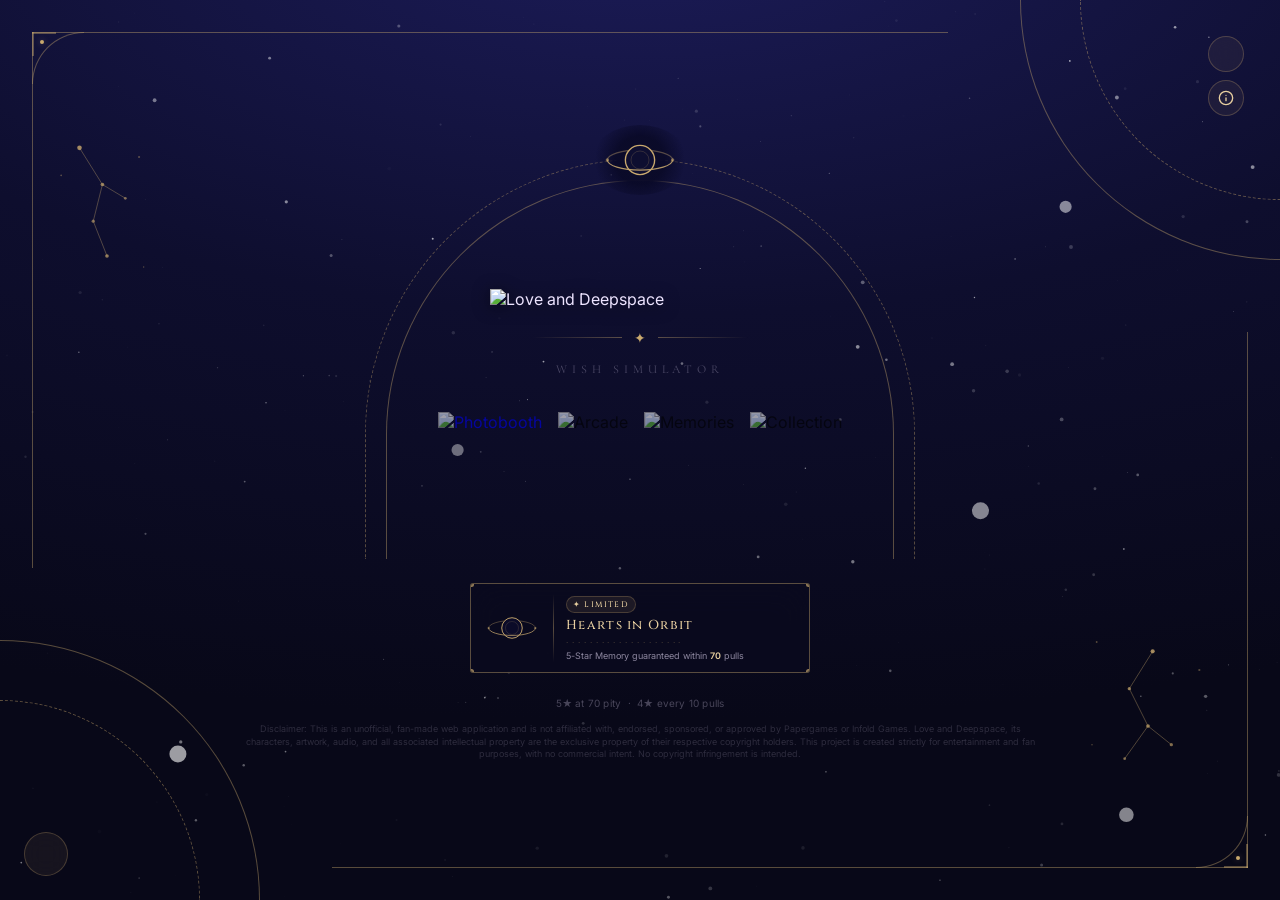
==== index.html @ 74500cc1 "base rate modified" ====
<!DOCTYPE html>
<html lang="en">
<head>
  <meta charset="UTF-8">
  <meta name="viewport" content="width=device-width, initial-scale=1.0, viewport-fit=cover">
  <title>Love and Deepspace — Wish Simulator</title>
  <link rel="icon" type="image/webp" href="assets/ui/favicon.webp">
  <meta name="description" content="A Love and Deepspace wish simulator. Pull for Xavier, Zayne, Rafayel, Sylus, Caleb, and Valko on Limited and Standard banners with full pity systems.">
  <link rel="preconnect" href="https://fonts.googleapis.com">
  <link rel="preconnect" href="https://fonts.gstatic.com" crossorigin>
  <link href="https://fonts.googleapis.com/css2?family=Cinzel:wght@400;500;600;700&family=Cormorant+Infant:ital,wght@0,300;0,400;0,600;1,400&family=Inter:wght@300;400;500;600&family=Rubik+Bubbles&display=swap" rel="stylesheet">
  <link rel="stylesheet" href="style.css?v=34">
  <script src="https://unpkg.com/lucide@latest"></script>
</head>
<body>
  <div id="app">
    <!-- Persistent starfield background -->
    <canvas id="starfield-canvas" aria-hidden="true"></canvas>

    <!-- ═══════════════════════════════════
         SCREEN 1 — BANNER SELECT
    ════════════════════════════════════ -->
    <div id="screen-select" class="screen active" role="main" aria-label="Banner Selection">

      <!-- ── Outer frame: broken border + arc corners ── -->
      <div class="sf-frame" aria-hidden="true">
        <div class="sf-seg sf-seg-top"></div>
        <div class="sf-seg sf-seg-right"></div>
        <div class="sf-seg sf-seg-bottom"></div>
        <div class="sf-seg sf-seg-left"></div>

        <!-- Top-left corner (Image 2 style) -->
        <div class="sf-corner-tl">
          <div class="sf-l-bracket"></div>
          <div class="sf-c-dot"></div>
          <div class="sf-c-arc"></div>
        </div>

        <!-- Bottom-right corner (Image 2 style) -->
        <div class="sf-corner-br">
          <div class="sf-l-bracket"></div>
          <div class="sf-c-dot"></div>
          <div class="sf-c-arc"></div>
        </div>

        <!-- Top-right corner: solid outer arc + dotted inner arc -->
        <div class="sf-arc-tr-s"></div>
        <div class="sf-arc-tr-d"></div>

        <!-- Bottom-left corner: solid outer arc + dotted inner arc -->
        <div class="sf-arc-bl-s"></div>
        <div class="sf-arc-bl-d"></div>

        <!-- Constellation — left side -->
        <svg class="sf-constellation sf-const-left" viewBox="0 0 120 200" aria-hidden="true">
          <g stroke="#c9a96e" stroke-width="0.8" fill="none" opacity="0.5">
            <line x1="30" y1="30"  x2="55" y2="70"/>
            <line x1="55" y1="70"  x2="45" y2="110"/>
            <line x1="55" y1="70"  x2="80" y2="85"/>
            <line x1="45" y1="110" x2="60" y2="148"/>
          </g>
          <g fill="#c9a96e">
            <circle cx="30"  cy="30"  r="2.5" opacity="0.8"/>
            <circle cx="55"  cy="70"  r="2"   opacity="0.7"/>
            <circle cx="45"  cy="110" r="1.8" opacity="0.6"/>
            <circle cx="80"  cy="85"  r="1.5" opacity="0.6"/>
            <circle cx="60"  cy="148" r="2"   opacity="0.7"/>
          </g>
          <g fill="#c9a96e" opacity="0.4">
            <circle cx="10" cy="60"  r="1"/>
            <circle cx="95" cy="40"  r="1.2"/>
            <circle cx="100" cy="160" r="0.8"/>
          </g>
        </svg>

        <!-- Constellation — right-bottom -->
        <svg class="sf-constellation sf-const-right" viewBox="0 0 150 180" aria-hidden="true">
          <g stroke="#c9a96e" stroke-width="0.8" fill="none" opacity="0.5">
            <line x1="80"  y1="40"  x2="55"  y2="80"/>
            <line x1="55"  y1="80"  x2="75"  y2="120"/>
            <line x1="75"  y1="120" x2="50"  y2="155"/>
            <line x1="75"  y1="120" x2="100" y2="140"/>
          </g>
          <g fill="#c9a96e">
            <circle cx="80"  cy="40"  r="2.2" opacity="0.8"/>
            <circle cx="55"  cy="80"  r="1.8" opacity="0.7"/>
            <circle cx="75"  cy="120" r="2"   opacity="0.7"/>
            <circle cx="50"  cy="155" r="1.5" opacity="0.6"/>
            <circle cx="100" cy="140" r="1.8" opacity="0.6"/>
          </g>
          <g fill="#c9a96e" opacity="0.4">
            <circle cx="20"  cy="30"  r="1"/>
            <circle cx="130" cy="60"  r="1.2"/>
            <circle cx="15"  cy="140" r="0.8"/>
          </g>
        </svg>

        <!-- Scattered stars in frame -->
        <svg class="sf-stars" viewBox="0 0 100 100" preserveAspectRatio="xMidYMid slice" aria-hidden="true">
          <g fill="white">
            <circle cx="20" cy="15" r="0.6" opacity="0.6"/>
            <circle cx="70" cy="8"  r="0.8" opacity="0.7"/>
            <circle cx="85" cy="30" r="0.5" opacity="0.5"/>
            <circle cx="12" cy="75" r="0.7" opacity="0.6"/>
            <circle cx="90" cy="80" r="0.6" opacity="0.5"/>
            <circle cx="55" cy="92" r="0.8" opacity="0.7"/>
            <circle cx="35" cy="50" r="0.5" opacity="0.4"/>
            <circle cx="78" cy="55" r="0.7" opacity="0.5"/>
          </g>
        </svg>
      </div>

      <!-- Notice button -->
      <button id="notice-btn" class="sf-reset-btn sf-notice-btn" aria-label="Notices" title="Updates & Mechanics">
        <svg viewBox="0 0 24 24" fill="none" stroke="currentColor" stroke-width="2" stroke-linecap="round" stroke-linejoin="round">
          <circle cx="12" cy="12" r="10"></circle>
          <line x1="12" y1="16" x2="12" y2="12"></line>
          <line x1="12" y1="8" x2="12.01" y2="8"></line>
        </svg>
      </button>

      <!-- Settings button injected by global-settings.js?v=12 -->

      <!-- ── Center content ── -->
      <div class="select-center">

        <!-- Arch panel — dotted outer arch + solid inner arch, no bottom -->
        <div class="arch-panel">
          <!-- Outer dotted arch with planet icon at center-top -->
          <div class="arch-outer">

            <!-- Planet/Saturn icon absolutely at the arch top center -->
            <div class="arch-planet-wrap-home" aria-hidden="true">
              <svg class="arch-planet-svg" viewBox="0 0 70 48" fill="none" xmlns="http://www.w3.org/2000/svg">
                <path d="M 6 24 A 29 9 0 0 1 64 24" stroke="#c9a96e" stroke-width="1" opacity="0.4" fill="none"/>
                <circle cx="35" cy="24" r="13" fill="#0e0e30" stroke="#c9a96e" stroke-width="1.2"/>
                <circle cx="35" cy="24" r="8"  fill="none" stroke="rgba(201,169,110,0.22)" stroke-width="0.8"/>
                <path d="M 6 24 A 29 9 0 0 0 64 24" stroke="#c9a96e" stroke-width="1" opacity="0.88" fill="none"/>
                <circle cx="6"  cy="24" r="1.5" fill="#c9a96e" opacity="0.6"/>
                <circle cx="64" cy="24" r="1.5" fill="#c9a96e" opacity="0.6"/>
              </svg>
            </div>

            <!-- Inner solid arch with all content -->
            <div class="arch-inner">
              <img id="arch-logo-img" src="assets/ui/love and deepspace.png" alt="Love and Deepspace" class="arch-logo">
              <div class="arch-divider" aria-hidden="true">
                <span class="arch-div-line"></span>
                <span class="arch-div-gem">✦</span>
                <span class="arch-div-line"></span>
              </div>
              <p class="arch-sub" data-i18n="app.title_simulator">Wish Simulator</p>
              <div class="home-buttons-row" style="display: flex; gap: 16px; justify-content: center; align-items: center;">
                <a href="photobooth/index.html" class="home-img-btn">
                  <img src="assets/ui/photobooth.webp" alt="Photobooth">
                </a>
                <button class="home-img-btn" id="arcade-open-btn">
                  <img src="assets/ui/arcade.webp" alt="Arcade">
                </button>
                <button id="collection-open-btn" class="home-img-btn">
                  <img src="assets/ui/memories.webp" alt="Memories">
                </button>
                <button id="real-collection-btn" class="home-img-btn">
                  <img src="assets/ui/collection.webp" alt="Collection">
                </button>
              </div>
            </div>

          </div><!-- /.arch-outer -->
        </div><!-- /.arch-panel -->

        <!-- Banner cards — Image 2 style -->
        <div class="banner-row">

          <!-- Limited Banner -->
          <article class="banner-card limited-card" id="banner-card-limited"
                   role="button" tabindex="0" aria-label="Enter Limited Banner">
            <!-- Corner dots -->
            <div class="bc-corner bc-tl" aria-hidden="true"></div>
            <div class="bc-corner bc-tr" aria-hidden="true"></div>
            <div class="bc-corner bc-bl" aria-hidden="true"></div>
            <div class="bc-corner bc-br" aria-hidden="true"></div>

            <!-- Planet icon -->
            <div class="bc-planet-area">
              <svg class="bc-planet-svg" viewBox="0 0 60 42" fill="none" xmlns="http://www.w3.org/2000/svg">
                <path d="M 5 21 A 25 8 0 0 1 55 21" stroke="#c9a96e" stroke-width="0.9" opacity="0.4" fill="none"/>
                <circle cx="30" cy="21" r="11" fill="#0b0b28" stroke="#c9a96e" stroke-width="1"/>
                <circle cx="30" cy="21" r="7"  fill="none" stroke="rgba(201,169,110,0.25)" stroke-width="0.7"/>
                <path d="M 5 21 A 25 8 0 0 0 55 21" stroke="#c9a96e" stroke-width="0.9" opacity="0.85" fill="none"/>
                <circle cx="5"  cy="21" r="1.2" fill="#c9a96e" opacity="0.6"/>
                <circle cx="55" cy="21" r="1.2" fill="#c9a96e" opacity="0.6"/>
              </svg>
            </div>

            <!-- Vertical divider -->
            <div class="bc-vdivider" aria-hidden="true"></div>

            <!-- Card content -->
            <div class="bc-content">
              <div class="bc-header-row">
                <span class="bc-badge bc-badge-gold" data-i18n="banner.limited_badge">✦ LIMITED</span>
              </div>
              <p class="bc-title" data-i18n="banner.hearts_in_orbit">Hearts in Orbit</p>
              <div class="bc-dotrow" aria-hidden="true">· · · · · · · · · · · · · · · · · · · ·</div>
              <div class="bc-footer-row">
                <span class="bc-featured"><span data-i18n="banner.guarantee_pre">5-Star Memory guaranteed within </span><span class="bc-pity gold-val" id="limited-pity-display">70</span><span data-i18n="banner.guarantee_post"> pulls</span></span>
              </div>
            </div>
          </article>

        </div><!-- /.banner-row -->



      </div><!-- /.select-center -->

      <!-- Footer -->
      <footer class="select-footer">
        <p class="footer-hint"><span data-i18n="home.footer_hint">5★ at 70 pity &nbsp;·&nbsp; 4★ every 10 pulls</span><span id="footer-rates-hint"></span></p>
        <p class="footer-disclaimer" data-i18n="home.footer_disclaimer">Disclaimer: This is an unofficial, fan-made web application and is not affiliated with, endorsed, sponsored, or approved by Papergames or Infold Games. Love and Deepspace, its characters, artwork, audio, and all associated intellectual property are the exclusive property of their respective copyright holders. This project is created strictly for entertainment and fan purposes, with no commercial intent. No copyright infringement is intended.</p>
      </footer>

    </div><!-- /screen-select -->


    <!-- ═══════════════════════════════════
         SCREEN 2 — PULL
    ════════════════════════════════════ -->
    <div id="screen-pull" class="screen" role="main" aria-label="Pull Screen">

      <div class="pull-bg" id="pull-bg" aria-hidden="true"></div>
      <div class="pull-vignette" aria-hidden="true"></div>

      <!-- Pull screen frame -->
      <div class="sf-frame" aria-hidden="true">
        <div class="sf-seg sf-seg-top"></div>
        <div class="sf-seg sf-seg-right"></div>
        <div class="sf-seg sf-seg-bottom"></div>
        <div class="sf-seg sf-seg-left"></div>

        <!-- Top-left corner (Image 2 style) -->
        <div class="sf-corner-tl">
          <div class="sf-l-bracket"></div>
          <div class="sf-c-dot"></div>
          <div class="sf-c-arc"></div>
        </div>

        <!-- Bottom-right corner (Image 2 style) -->
        <div class="sf-corner-br">
          <div class="sf-l-bracket"></div>
          <div class="sf-c-dot"></div>
          <div class="sf-c-arc"></div>
        </div>

        <!-- Top-right corner: solid outer arc + dotted inner arc -->
        <div class="sf-arc-tr-s"></div>
        <div class="sf-arc-tr-d"></div>

        <!-- Bottom-left corner: solid outer arc + dotted inner arc -->
        <div class="sf-arc-bl-s"></div>
        <div class="sf-arc-bl-d"></div>
      </div>



      <!-- Pull Modal Wrapper -->
      <div class="pull-modal-outer arch-outer">
        <!-- Planet/Saturn icon absolutely at the arch top center -->
        <div class="arch-planet-wrap" aria-hidden="true">
          <svg class="arch-planet-svg" viewBox="0 0 70 48" fill="none" xmlns="http://www.w3.org/2000/svg">
            <path d="M 6 24 A 29 9 0 0 1 64 24" stroke="#c9a96e" stroke-width="1" opacity="0.4" fill="none"/>
            <circle cx="35" cy="24" r="13" class="arch-planet-bg" stroke="#c9a96e" stroke-width="1.2"/>
            <circle cx="35" cy="24" r="8"  fill="none" stroke="rgba(201,169,110,0.22)" stroke-width="0.8"/>
            <path d="M 6 24 A 29 9 0 0 0 64 24" stroke="#c9a96e" stroke-width="1" opacity="0.88" fill="none"/>
            <circle cx="6"  cy="24" r="1.5" fill="#c9a96e" opacity="0.6"/>
            <circle cx="64" cy="24" r="1.5" fill="#c9a96e" opacity="0.6"/>
          </svg>
        </div>

        <div class="pull-modal-inner arch-inner">
          <!-- Character showcase -->
          <section class="pull-showcase" aria-hidden="true">
            <div class="showcase-ring showcase-ring-outer"></div>
            <div class="showcase-ring showcase-ring-inner"></div>
            <div class="showcase-content" id="showcase-content"></div>
          </section>

          <!-- Bottom panel -->
          <section class="pull-panel" aria-label="Pull controls">
            <div class="panel-top-row">
              <div>
                <h2 class="panel-banner-title" id="panel-banner-title">—</h2>
                <span class="panel-event-tag" id="panel-event-tag">—</span>
              </div>
            </div>

            <div class="wish-row">
              <div class="wish-icon-circle" id="wish-icon-circle" aria-hidden="true">✦</div>
              <div class="wish-text-group">
                <span class="wish-type-label" id="wish-type-label">Deepspace Wishes</span>
              </div>
            </div>

            <div class="pity-section">
              <div class="pity-header-row">
                <span class="pity-heading" data-i18n="pull.pity_title">5★ Pity</span>
                <span class="pity-counter" id="pity-counter">0 / 70</span>
              </div>
              <div class="pity-track" role="progressbar" aria-label="5 star pity progress" aria-valuemin="0" aria-valuemax="70" id="pity-track-el">
                <div class="pity-fill" id="pity-fill"></div>
                <div class="pity-soft-marker" title="Soft pity starts at pull 60"></div>
              </div>
              <span class="pity-soft-hint" data-i18n="pull.soft_pity_hint">↑ Soft pity at 60</span>
            </div>

            <div class="pull-btns-row">
              <button class="pull-action-btn" id="pull-1-btn" aria-label="Pull once">
                <div class="btn-shine" aria-hidden="true"></div>
                <span class="pull-btn-gem" aria-hidden="true">✦</span>
                <span class="pull-btn-text" data-i18n="pull.btn_pull_1">Wish ×1</span>
              </button>
              <button class="pull-action-btn pull-ten-btn" id="pull-10-btn" aria-label="Pull ten times">
                <div class="btn-shine" aria-hidden="true"></div>
                <span class="pull-btn-gem" aria-hidden="true">✦✦</span>
                <span class="pull-btn-text" data-i18n="pull.btn_pull_10">Wish ×10</span>
              </button>
            </div>

            <p class="rules-hint" data-i18n="pull.rules_hint">
              4★ guaranteed every 10 pulls · 5★ guaranteed at 70 pity
            </p>
          </section>
        </div>
      </div>

    </div><!-- /screen-pull -->


    <!-- ═══════════════════════════════════
         SCREEN 3 — REVEAL
    ════════════════════════════════════ -->
    <div id="screen-reveal" class="screen" role="main" aria-label="Card Reveal">

      <!-- Sci-Fi Decorative Frame -->
      <div class="sf-frame" aria-hidden="true">
        <div class="sf-seg sf-seg-top"></div>
        <div class="sf-seg sf-seg-right"></div>
        <div class="sf-seg sf-seg-bottom"></div>
        <div class="sf-seg sf-seg-left"></div>

        <!-- Top-left corner (L border) -->
        <div class="sf-corner-tl">
          <div class="sf-l-bracket"></div>
          <div class="sf-c-dot"></div>
          <div class="sf-c-arc"></div>
        </div>

        <!-- Bottom-right corner (L border) -->
        <div class="sf-corner-br">
          <div class="sf-l-bracket"></div>
          <div class="sf-c-dot"></div>
          <div class="sf-c-arc"></div>
        </div>

        <!-- Top-right corner: circular corner -->
        <div class="sf-arc-tr-s"></div>
        <div class="sf-arc-tr-d"></div>

        <!-- Bottom-left corner: circular corner -->
        <div class="sf-arc-bl-s"></div>
        <div class="sf-arc-bl-d"></div>

        <!-- Constellation — left side -->
        <svg class="sf-constellation sf-const-left" viewBox="0 0 120 200" aria-hidden="true">
          <g stroke="#c9a96e" stroke-width="0.8" fill="none" opacity="0.5">
            <line x1="30" y1="30"  x2="55" y2="70"/>
            <line x1="55" y1="70"  x2="45" y2="110"/>
            <line x1="55" y1="70"  x2="80" y2="85"/>
            <line x1="45" y1="110" x2="60" y2="148"/>
          </g>
          <g fill="#c9a96e">
            <circle cx="30"  cy="30"  r="2.5" opacity="0.8"/>
            <circle cx="55"  cy="70"  r="2"   opacity="0.7"/>
            <circle cx="45"  cy="110" r="1.8" opacity="0.6"/>
            <circle cx="80"  cy="85"  r="1.5" opacity="0.6"/>
            <circle cx="60"  cy="148" r="2"   opacity="0.7"/>
          </g>
          <g fill="#c9a96e" opacity="0.4">
            <circle cx="10" cy="60"  r="1"/>
            <circle cx="95" cy="40"  r="1.2"/>
            <circle cx="100" cy="160" r="0.8"/>
          </g>
        </svg>

        <!-- Constellation — right-bottom -->
        <svg class="sf-constellation sf-const-right" viewBox="0 0 150 180" aria-hidden="true">
          <g stroke="#c9a96e" stroke-width="0.8" fill="none" opacity="0.5">
            <line x1="80"  y1="40"  x2="55"  y2="80"/>
            <line x1="55"  y1="80"  x2="75"  y2="120"/>
            <line x1="75"  y1="120" x2="50"  y2="155"/>
            <line x1="75"  y1="120" x2="100" y2="140"/>
          </g>
          <g fill="#c9a96e">
            <circle cx="80"  cy="40"  r="2.2" opacity="0.8"/>
            <circle cx="55"  cy="80"  r="1.8" opacity="0.7"/>
            <circle cx="75"  cy="120" r="2"   opacity="0.7"/>
            <circle cx="50"  cy="155" r="1.5" opacity="0.6"/>
            <circle cx="100" cy="140" r="1.8" opacity="0.6"/>
          </g>
          <g fill="#c9a96e" opacity="0.4">
            <circle cx="20"  cy="30"  r="1"/>
            <circle cx="130" cy="60"  r="1.2"/>
            <circle cx="15"  cy="140" r="0.8"/>
          </g>
        </svg>

        <!-- Scattered stars in frame -->
        <svg class="sf-stars" viewBox="0 0 100 100" preserveAspectRatio="xMidYMid slice" aria-hidden="true">
          <g fill="white">
            <circle cx="20" cy="15" r="0.6" opacity="0.6"/>
            <circle cx="70" cy="8"  r="0.8" opacity="0.7"/>
            <circle cx="85" cy="30" r="0.5" opacity="0.5"/>
            <circle cx="12" cy="75" r="0.7" opacity="0.6"/>
            <circle cx="90" cy="80" r="0.6" opacity="0.5"/>
            <circle cx="55" cy="92" r="0.8" opacity="0.7"/>
            <circle cx="35" cy="50" r="0.5" opacity="0.4"/>
            <circle cx="78" cy="55" r="0.7" opacity="0.5"/>
          </g>
        </svg>
      </div>
      <canvas id="particles-canvas" aria-hidden="true"></canvas>
      <div class="reveal-flash" id="reveal-flash" aria-hidden="true"></div>

      <header class="reveal-header">
        <p class="reveal-title" id="reveal-title" data-i18n="pull.memory_obtained">Memory Obtained</p>
      </header>
      <button id="skip-reveal-btn" class="skip-btn" aria-label="Skip Animation" style="display:none;" data-i18n="pull.skip">Skip</button>

      <div class="cards-stage layout-1" id="single-card-stage" aria-live="polite"></div>
      <div class="cards-stage layout-10" id="summary-card-stage" aria-live="polite" style="display:none;"></div>

      <footer class="reveal-footer">
        <p class="result-summary" id="result-summary" aria-live="polite"></p>
        <button class="collect-btn" id="collect-btn" aria-label="Collect all memories">
          <svg viewBox="0 0 24 24" fill="currentColor" aria-hidden="true"><path d="M12 2l2.9 6.3 6.9 1-5 4.9 1.2 6.9-6.1-3.2-6.1 3.2 1.2-6.9-5-4.9 6.9-1z"/></svg>
          <span id="collect-btn-text" data-i18n="pull.collect_all">Collect All</span>
        </button>
      </footer>

      <div id="reveal-click-overlay" class="reveal-click-overlay" aria-hidden="true" style="display:none;"></div>

      <!-- Fullscreen Video Overlay for Pre-Reveal Animation -->
      <div id="pre-reveal-video-container" class="pre-reveal-video-container" aria-hidden="true" style="display:none;">
        <video id="pre-reveal-video" playsinline muted preload="auto"></video>
      </div>

    </div><!-- /screen-reveal -->

    <!-- Pull Start Universal Video -->
    <div id="pull-start-video-container" class="pull-start-video-container" aria-hidden="true" style="display:none;">
      <button id="skip-pull-start-btn" class="skip-btn" aria-label="Skip Animation" style="display:none; z-index: 999;" data-i18n="pull.skip">Skip</button>
      <video id="pull-start-video" playsinline muted preload="auto"></video>
    </div>

    <!-- Global Audio Player -->
    <audio id="bg-music" src="assets/ui/love-and-lightyear.mp3" loop autoplay></audio>
    <button id="music-toggle" class="music-toggle-btn" aria-label="Toggle background music">
      <i data-lucide="play" id="music-icon-play"></i>
      <i data-lucide="pause" id="music-icon-pause" style="display:none;"></i>
    </button>

  </div><!-- /app -->

  <!-- Settings modal injected by global-settings.js?v=12 -->

    <!-- Notice Modal -->
    <div id="notice-modal" class="settings-overlay" aria-modal="true" role="dialog" style="display: none;">
      <div class="settings-container">
        <div class="settings-header">
          <h2 data-i18n="notice.title">NOTICES</h2>
          <button id="notice-close-btn" class="settings-close" aria-label="Close Notices">
            <svg viewBox="0 0 24 24" fill="none" stroke="currentColor" stroke-width="2"><path d="M18 6 6 18M6 6l12 12"/></svg>
          </button>
        </div>
        <div class="settings-body notice-body">
          <div class="notice-section" style="margin-bottom: 24px;">
            <h3 style="color: var(--gold); margin-bottom: 12px; font-family: var(--font-d); font-size: 20px;" data-i18n="notice.patch_title">Patch Notes</h3>
            <p style="color: var(--txt-2); margin-bottom: 8px;" data-i18n="notice.patch_desc">Changes made since the last update:</p>
            <ul style="color: #ddd; padding-left: 20px; line-height: 1.6; font-size: 14px;">
              <li data-i18n="notice.p1"><strong>[NEW]</strong> Simplified Chinese Translations</li>
              <li data-i18n="notice.p2"><strong>[NEW]</strong> Rafayel Myth Memories</li>
              <li data-i18n="notice.p3"><strong>[NEW]</strong> Cosmo Photobooth</li>
              <li data-i18n="notice.p4"><strong>[NEW]</strong> Arcade Minigames</li>
              <ul style="color: #ddd; padding-left: 20px; line-height: 1.6; font-size: 14px;">
                <li data-i18n="notice.p_claw"><strong>[NEW]</strong> Claw Paradise</li>
                <li data-i18n="notice.p5"><strong>[NEW]</strong> Wishfall Frenzy</li>
                <li data-i18n="notice.p6"><strong>[NEW]</strong> FLAMES Ticket</li>
                <li data-i18n="notice.p7"><strong>[NEW]</strong> MASH Future</li>
              </ul>              
              <li data-i18n="notice.p8"><strong>[NEW]</strong> Valko Memories</li>
            </ul>
          </div>
          <div class="notice-section" style="margin-bottom: 24px;">
            <h3 style="color: var(--gold); margin-bottom: 12px; font-family: var(--font-d); font-size: 20px;" data-i18n="notice.dev_title">Developer's Notes</h3>
            <ul style="color: #ddd; padding-left: 20px; line-height: 1.6; font-size: 14px;">
              <li style="margin-bottom: 8px;" data-i18n="notice.dev1"><strong>For Bugs, Suggestions, and Partnerships: </strong> You may contact me via <a href="https://discordapp.com/users/914445892180906005"  target="_blank" style="color:inherit;">Discord</a>, <a href="https://github.com/haniluvr"  target="_blank" style="color:inherit;">Github</a>, <a href="https://www.instagram.com/hvniluvr"  target="_blank" style="color:inherit;">Instagram</a>, and <a href="https://x.com/hvnibun"  target="_blank" style="color:inherit;">X/Twitter</a>.</li>
              <li style="margin-bottom: 8px;" data-i18n="notice.dev2"><strong>For Valko Art Submissions:</strong> You can submit your art through this <a href="https://docs.google.com/forms/d/e/1FAIpQLScIjuCsRg_gmfTsiwVwbN-2_bRgaliG34vUs3N1IQGgD__9hg/viewform?usp=header"  target="_blank" style="color:inherit;">form</a>.</li>
              <li style="margin-bottom: 8px;" data-i18n="notice.dev3"><strong>For Pose Suggestions & Contributions for the Photobooth:</strong> Please contact me through the aforementioned socials.</li>
            </ul>
          </div>
          <div class="notice-section">
            <h3 style="color: var(--gold); margin-bottom: 12px; font-family: var(--font-d); font-size: 20px;" data-i18n="notice.future_title">Future Plans</h3>
            <ul style="color: #ddd; padding-left: 20px; line-height: 1.6; font-size: 14px;">
              <li style="margin-bottom: 8px;" data-i18n="notice.f1"><strong>Other Language Translations:</strong> Traditional Chinese, Japanese, and Korean.</li>
              <li style="margin-bottom: 8px;" data-i18n="notice.f3"><strong>Kitty Cards Minigame:</strong> Just like in-game, a card game where you play against the computer (companion) while still having the LI's personality and traits.</li>
              <li style="margin-bottom: 8px;" data-i18n="notice.f4"><strong>Kindled Memories:</strong> Connect kindles through memories (as if in-game). Still studying the architecture for the implementation.</li>
              <li style="margin-bottom: 8px;" data-i18n="notice.f5"><strong>Interactive Companion of the LI's:</strong> This won't be through AI. Just randomized messages whenever you tap on your companion, but with rules and logic for the responses.</li>
            </ul>
          </div>
        </div>
      </div>
    </div>





  <div class="toast" id="toast" role="alert" aria-live="assertive"></div>

  <script src="i18n.js?v=3"></script>
  <script src="cards.js?v=24"></script>
  <script src="memories.js?v=24"></script>
  <script src="collection.js?v=23"></script>
  <script src="audio-bridge.js?v=4"></script>
  <script src="app.js?v=36"></script>
  <script>
    window.PAGE_FAQ = {
      title: 'Gacha FAQ',
      items: [
        { q: 'How does the pity system work?', a: '5-stars are guaranteed within 70 pulls. 4-stars are guaranteed within 10 pulls. Your pity counter is shared across all pulls on the same banner.', i18n_q: 'faq.q1', i18n_a: 'faq.a1' },
        { q: 'What are Deepspace Wish and Empyrean Wish tickets?', a: 'These are two different currency types. Deepspace Wishes are used for standard and limited banners, while Empyrean Wishes are used for the exclusive Empyrean banner. You can earn them from the Wishfall Frenzy arcade game.', i18n_q: 'faq.q4', i18n_a: 'faq.a4' },
        { q: 'How do I rank up memories?', a: 'Pulling duplicate cards automatically increases the rank (stars) of the memory. Higher ranks unlock additional bonuses.', i18n_q: 'faq.q5', i18n_a: 'faq.a5' },
        { q: 'How do I reset my data?', a: 'Open Settings → Reset Data → Confirm. This permanently deletes all pulls, pity, wishes, and your collection.', i18n_q: 'faq.q6', i18n_a: 'faq.a6' },
        { q: 'Is this affiliated with Infold Games or Papergames?', a: 'No. This is a completely unofficial fan-made project for entertainment purposes only. No copyright infringement is intended.', i18n_q: 'faq.q7', i18n_a: 'faq.a7' }
      ]
    };
  </script>
  <script src="global-settings.js?v=12"></script>
  <script src="global-faq.js?v=3"></script>
  <script>
    lucide.createIcons();
  </script>

  <!-- Arcade Modal -->
  <div id="arcade-modal" class="settings-overlay" aria-modal="true" role="dialog" style="display:none;">
    <div class="arcade-modal-inner">
      <h2 class="arcade-modal-title" data-i18n="arcade.title">ARCADE</h2>
      <div class="arcade-modal-grid">

        <a href="arcade/wishfall-frenzy.html" class="arcade-game-card">
          <div class="arcade-game-img-wrap">
            <img src="assets/ui/wishfall-frenzy.webp" alt="Wishfall Frenzy" class="arcade-game-img floating">
          </div>
          <span class="arcade-game-name" data-i18n="arcade.wishfall">Wishfall Frenzy</span>
        </a>

        <a href="arcade/claw-machine.html" class="arcade-game-card">
          <div class="arcade-game-img-wrap">
            <img src="assets/ui/claw-machine.webp" alt="Claw Paradise" class="arcade-game-img floating" style="animation-delay: 0.8s;">
          </div>
          <span class="arcade-game-name" data-i18n="arcade.claw">Claw Paradise</span>
        </a>

        <div class="arcade-game-card arcade-game-soon">
          <div class="arcade-game-img-wrap">
            <img src="assets/ui/kitty-cards.webp" alt="Kitty Cards" class="arcade-game-img floating" style="animation-delay: 1.2s;">
          </div>
          <span class="arcade-game-name" data-i18n="arcade.kitty_cards">Kitty Cards</span>
        </div>

        <a href="arcade/flames-ticket.html" class="arcade-game-card">
          <div class="arcade-game-img-wrap">
            <img src="assets/ui/flames-ticket.webp" alt="FLAMES Calculator" class="arcade-game-img floating" style="animation-delay: 0.4s;">
          </div>
          <span class="arcade-game-name" data-i18n="arcade.flames">FLAMES Ticket</span>
        </a>

        <a href="arcade/mash-future.html" class="arcade-game-card">
          <div class="arcade-game-img-wrap">
            <img src="assets/ui/mash.webp" alt="MASH" class="arcade-game-img floating" style="animation-delay: 0.8s;">
          </div>
          <span class="arcade-game-name" data-i18n="arcade.mash">MASH Future</span>
        </a>

      </div>
    </div>
  </div>
</body>
</html>
---- style.css ----
/* ============================================================
   LOVE AND DEEPSPACE — Galaxy UI Theme
   ============================================================ */

/* ── DESIGN TOKENS ───────────────────────────────────────── */
:root {
  --bg: #0e0e2e;
  --bg-deep: #0a0a22;
  --bg-card: #10103a;

  --gold: #c9a96e;
  --gold-lt: #e8cfa0;
  --gold-dim: rgba(201, 169, 110, .10);
  --gold-glow: rgba(201, 169, 110, .38);
  --gold-border: rgba(201, 169, 110, .42);

  --blue: #7b8ef7;
  --blue-lt: #b0bcff;
  --blue-dim: rgba(123, 142, 247, .10);
  --blue-glow: rgba(123, 142, 247, .38);
  --blue-border: rgba(123, 142, 247, .35);

  --r5-color: #c9a96e;
  --r5-glow: rgba(201, 169, 110, .60);
  --r4-color: #a78bfa;
  --r4-glow: rgba(167, 139, 250, .55);
  --r3-color: #60a5fa;
  --r3-glow: rgba(96, 165, 250, .40);

  --txt: #ede4ff;
  --txt-2: rgba(237, 228, 255, .58);
  --txt-3: rgba(237, 228, 255, .28);

  --glass: rgba(255, 255, 255, .03);
  --glass-b: rgba(201, 169, 110, .15);

  --font-d: 'Cinzel', serif;
  --font-c: 'Cormorant Infant', serif;
  --font-u: 'Inter', sans-serif;

  --sp1: 4px;
  --sp2: 8px;
  --sp3: 12px;
  --sp4: 16px;
  --sp5: 24px;
  --sp6: 32px;
  --sp7: 48px;
  --sp8: 64px;

  --r-sm: 6px;
  --r-md: 10px;
  --r-lg: 16px;
  --r-full: 9999px;

  --t-fast: 150ms ease;
  --t-std: 250ms cubic-bezier(.4, 0, .2, 1);
  --t-slow: 400ms cubic-bezier(.4, 0, .2, 1);
  --ease-expo: cubic-bezier(.16, 1, .3, 1);
}

/* ── RESET ───────────────────────────────────────────────── */
*,
*::before,
*::after {
  box-sizing: border-box;
  margin: 0;
  padding: 0;
}

html,
body {
  height: 100%;
}

body {
  font-family: var(--font-u);
  font-size: 16px;
  background: var(--bg);
  color: var(--txt);
  overflow: hidden;
  -webkit-font-smoothing: antialiased;
}

button {
  border: none;
  background: none;
  font: inherit;
}

button:focus-visible {
  outline: 2px solid var(--gold);
  outline-offset: 3px;
}

svg {
  display: block;
}

/* ── APP SHELL ───────────────────────────────────────────── */
#app {
  position: relative;
  width: 100vw;
  height: 100vh;
  height: 100dvh;
  overflow: hidden;
  background: radial-gradient(ellipse 140% 90% at 50% -10%, #1c1c5a 0%, #0e0e2e 50%, #080818 100%);
}

/* ── STARFIELD CANVAS ────────────────────────────────────── */
#starfield-canvas {
  position: fixed;
  inset: 0;
  z-index: 0;
  pointer-events: none;
}

/* ── SCREEN SYSTEM ───────────────────────────────────────── */
.screen {
  position: absolute;
  inset: 0;
  z-index: 1;
  display: flex;
  flex-direction: column;
  opacity: 0;
  pointer-events: none;
  transition: opacity var(--t-slow);
  overflow: hidden;
}

.screen.active {
  opacity: 1;
  pointer-events: all;
}


/* ════════════════════════════════════════════════════════════
   GALAXY FRAME — broken border with arc corners
   Top-right & bottom-left have large concentric arc corners.
   Top-left & bottom-right have brackets and dots (Image 2 style).
════════════════════════════════════════════════════════════ */

.sf-frame {
  position: absolute;
  inset: 32px;
  pointer-events: none;
  z-index: 2;
}

/* Four border SEGMENTS (not a full rectangle) */
.sf-seg {
  position: absolute;
  background: var(--gold-border);
  pointer-events: none;
}

/* Top: Intersects TL corner, 220px from right (TR gap) */
.sf-seg-top {
  top: 0;
  left: 0;
  right: 300px;
  height: 1px;
}

/* Right: 220px from top (TR gap), intersects BR corner */
.sf-seg-right {
  top: 300px;
  right: 0;
  bottom: 0;
  width: 1px;
}

/* Bottom: 220px from left (BL gap), intersects BR corner */
.sf-seg-bottom {
  bottom: 0;
  left: 300px;
  right: 0;
  height: 1px;
}

/* Left: Intersects TL corner, 220px from bottom (BL gap) */
.sf-seg-left {
  top: 0;
  left: 0;
  bottom: 300px;
  width: 1px;
}

/* Top-Left & Bottom-Right Corners (Image 2 style) */
.sf-corner-tl,
.sf-corner-br {
  position: absolute;
  pointer-events: none;
  width: 80px;
  height: 80px;
}

.sf-corner-tl {
  top: 0;
  left: 0;
}

.sf-corner-br {
  bottom: 0;
  right: 0;
  transform: scale(-1);
}

.sf-l-bracket {
  position: absolute;
  top: 0;
  left: 0;
  width: 24px;
  height: 24px;
}

.sf-l-bracket::before {
  content: '';
  position: absolute;
  top: 0;
  left: 0;
  width: 100%;
  height: 1.5px;
  background: var(--gold-border);
}

.sf-l-bracket::after {
  content: '';
  position: absolute;
  top: 0;
  left: 0;
  width: 1.5px;
  height: 100%;
  background: var(--gold-border);
}

.sf-c-dot {
  position: absolute;
  top: 8px;
  left: 8px;
  width: 4px;
  height: 4px;
  background: var(--gold);
  border-radius: 50%;
  box-shadow: 0 0 6px var(--gold-glow);
}

.sf-c-arc {
  position: absolute;
  top: 0px;
  left: 0px;
  width: 52px;
  height: 52px;
  border-top: 1px solid var(--gold-border);
  border-left: 1px solid var(--gold-border);
  border-radius: 100% 0 0 0;
}

/* Quarter-circle arcs at TOP-RIGHT corner (bulging INWARD, extending to window edge) */
.sf-arc-tr-s {
  position: absolute;
  top: -32px;
  right: -32px;
  width: 260px;
  height: 260px;
  border-bottom: 1.5px solid var(--gold-border);
  border-left: 1.5px solid var(--gold-border);
  border-radius: 0 0 0 100%;
}

.sf-arc-tr-d {
  position: absolute;
  top: -32px;
  right: -32px;
  width: 200px;
  height: 200px;
  border-bottom: 1.5px dashed rgba(201, 169, 110, 0.45);
  border-left: 1.5px dashed rgba(201, 169, 110, 0.45);
  border-radius: 0 0 0 100%;
}

/* Quarter-circle arcs at BOTTOM-LEFT corner (bulging INWARD, extending to window edge) */
.sf-arc-bl-s {
  position: absolute;
  bottom: -32px;
  left: -32px;
  width: 260px;
  height: 260px;
  border-top: 1.5px solid var(--gold-border);
  border-right: 1.5px solid var(--gold-border);
  border-radius: 0 100% 0 0;
}

.sf-arc-bl-d {
  position: absolute;
  bottom: -32px;
  left: -32px;
  width: 200px;
  height: 200px;
  border-top: 1.5px dashed rgba(201, 169, 110, 0.45);
  border-right: 1.5px dashed rgba(201, 169, 110, 0.45);
  border-radius: 0 100% 0 0;
}

/* Constellation SVGs */
.sf-constellation {
  position: absolute;
  pointer-events: none;
  animation: const-twinkle 4s ease-in-out infinite alternate;
}

.sf-const-left {
  left: 20px;
  top: 80px;
  width: 110px;
  height: 200px;
}

.sf-const-right {
  right: 30px;
  bottom: 80px;
  width: 140px;
  height: 180px;
}

/* Scattered stars */
.sf-stars {
  position: absolute;
  inset: 0;
  width: 100%;
  height: 100%;
  pointer-events: none;
  animation: const-twinkle 3s ease-in-out infinite alternate-reverse;
}

/* Reset button */
.sf-reset-btn {
  position: absolute;
  top: 22px;
  right: 22px;
  z-index: 10;
  width: 36px;
  height: 36px;
  border-radius: 50%;
  display: flex;
  align-items: center;
  justify-content: center;
  background: rgba(201, 169, 110, .08);
  border: 1px solid rgba(201, 169, 110, .28);
  color: var(--gold-lt);
  transition: background var(--t-fast), box-shadow var(--t-fast);
}

.sf-reset-btn svg {
  width: 16px;
  height: 16px;
}

.sf-reset-btn:hover {
  background: rgba(201, 169, 110, .16);
  box-shadow: 0 0 12px var(--gold-glow);
}

.sf-notice-btn {
  position: fixed;
  top: 80px;
  right: 36px;
  z-index: 10001;
}


/* ════════════════════════════════════════════════════════════
   SCREEN 1 — BANNER SELECT
════════════════════════════════════════════════════════════ */
#screen-select {
  justify-content: center;
  align-items: center;
  gap: var(--sp5);
}

/* Center layout */
.select-center {
  display: flex;
  flex-direction: column;
  align-items: center;
  gap: var(--sp5);
  position: relative;
  z-index: 3;
}

/* ── ARCH PANEL ───────────────────────── */
.arch-panel {
  display: flex;
  flex-direction: column;
  align-items: center;
  position: relative;
  margin-top: 20px;
}

/* OUTER arch — dashed border, no bottom */
.arch-outer {
  position: relative;
  width: 550px;
  height: 400px;
  border: 1.5px dashed rgba(201, 169, 110, .4);
  border-bottom: none;
  border-radius: 300px 300px 0 0;
  padding: 20px 20px 0;
  background: transparent;
  display: flex;
  justify-content: center;
  align-items: flex-end;
}

/* INNER arch — solid border, no bottom */
.arch-inner {
  width: 100%;
  height: 100%;
  border: 1px solid var(--gold-border);
  border-bottom: none;
  border-radius: 280px 280px 0 0;
  display: flex;
  flex-direction: column;
  align-items: center;
  justify-content: center;
  gap: 16px;
  background: transparent;
}

/* Planet icon — absolutely positioned at center-top of outer arch */
.arch-planet-wrap-home {
  position: absolute;
  top: 0;
  left: 50%;
  transform: translate(-50%, -50%);
  z-index: 5;
  background: radial-gradient(circle at center, rgba(10, 10, 40, .95) 40%, transparent 75%);
  padding: 8px;
  border-radius: 50%;
}

.arch-planet-wrap {
  position: absolute;
  top: 0;
  left: 50%;
  transform: translate(-50%, -50%);
  z-index: 5;
  background: radial-gradient(circle at center, rgba(40, 30, 10, .95) 40%, transparent 75%);
  padding: 8px;
  border-radius: 50%;
}

.arch-planet-bg {
  fill: #1a1308;
  transition: fill var(--t-slow);
}

.arch-planet-svg {
  width: 80px;
  height: 54px;
  display: block;
}

.arch-logo {
  max-width: 300px;
  width: 100%;
  margin-top: 20px;
  filter: drop-shadow(0 2px 8px rgba(0, 0, 0, 0.5));
}

.arch-divider {
  display: flex;
  align-items: center;
  gap: 12px;
  width: 100%;
  justify-content: center;
  margin-top: 4px;
}

.arch-div-line {
  flex: 1;
  height: 1px;
  max-width: 90px;
  background: linear-gradient(90deg, transparent, var(--gold-border));
}

.arch-div-line:last-child {
  background: linear-gradient(90deg, var(--gold-border), transparent);
}

.arch-div-gem {
  color: var(--gold);
  font-size: 14px;
}

.arch-sub {
  font-family: var(--font-c);
  font-size: 12px;
  letter-spacing: .4em;
  color: var(--txt-3);
  text-transform: uppercase;
  margin-bottom: 20px;
}

/* ── BANNER CARDS ROW ─────────────────── */
.banner-row {
  display: flex;
  gap: var(--sp4);
  align-items: stretch;
}

/* Banner card — Image 2 style: wide horizontal rectangle */
.banner-card {
  position: relative;
  width: 340px;
  height: 90px;
  display: flex;
  align-items: center;
  border: 1px solid var(--gold-border);
  border-radius: 3px;
  background: rgba(10, 10, 30, .80);
  backdrop-filter: blur(16px);
  overflow: hidden;
  transition: transform var(--t-std), box-shadow var(--t-std), border-color var(--t-std);
}

.banner-card:hover {
  transform: translateY(-3px);
}

.limited-card:hover {
  box-shadow: 0 12px 36px rgba(201, 169, 110, .22);
  border-color: var(--gold-lt);
}

.standard-card:hover {
  box-shadow: 0 12px 36px rgba(123, 142, 247, .22);
  border-color: var(--blue-lt);
}

/* Corner dots on banner card */
.bc-corner {
  position: absolute;
  width: 5px;
  height: 5px;
  border-radius: 50%;
  background: var(--gold);
  opacity: .7;
  z-index: 5;
}

.bc-tl {
  top: -2px;
  left: -2px;
}

.bc-tr {
  top: -2px;
  right: -2px;
}

.bc-bl {
  bottom: -2px;
  left: -2px;
}

.bc-br {
  bottom: -2px;
  right: -2px;
}

.standard-card .bc-corner {
  background: var(--blue);
}

/* Planet area on left */
.bc-planet-area {
  flex-shrink: 0;
  width: 82px;
  height: 100%;
  display: flex;
  align-items: center;
  justify-content: center;
  position: relative;
  z-index: 2;
}

.bc-planet-svg {
  width: 56px;
  height: 40px;
}

/* Vertical divider */
.bc-vdivider {
  width: 1px;
  align-self: stretch;
  margin: 10px 0;
  background: linear-gradient(to bottom, transparent, var(--gold-border), transparent);
  flex-shrink: 0;
}

.bc-vdivider-blue {
  background: linear-gradient(to bottom, transparent, var(--blue-border), transparent);
}

/* Card text content */
.bc-content {
  flex: 1;
  padding: 10px var(--sp3);
  display: flex;
  flex-direction: column;
  gap: 3px;
  position: relative;
  z-index: 2;
  min-width: 0;
}

.bc-header-row {
  display: flex;
  align-items: center;
  justify-content: space-between;
  gap: 4px;
}

.bc-badge {
  font-family: var(--font-d);
  font-size: 8px;
  font-weight: 500;
  letter-spacing: .15em;
  padding: 2px 6px;
  border-radius: var(--r-full);
}

.bc-badge-gold {
  color: var(--gold-lt);
  background: var(--gold-dim);
  border: 1px solid rgba(201, 169, 110, .25);
}

.bc-badge-blue {
  color: var(--blue-lt);
  background: var(--blue-dim);
  border: 1px solid rgba(123, 142, 247, .25);
}

.bc-title {
  font-family: var(--font-d);
  font-size: 13px;
  font-weight: 500;
  letter-spacing: .1em;
  color: var(--gold-lt);
  white-space: nowrap;
  overflow: hidden;
  text-overflow: ellipsis;
}

.standard-card .bc-title {
  color: var(--blue-lt);
}

.bc-dotrow {
  font-size: 8px;
  letter-spacing: .12em;
  color: rgba(201, 169, 110, .35);
  white-space: nowrap;
  overflow: hidden;
}

.standard-card .bc-dotrow {
  color: rgba(123, 142, 247, .35);
}

.bc-footer-row {
  display: flex;
  align-items: center;
  justify-content: space-between;
}

.bc-featured {
  font-size: 9px;
  color: var(--txt-2);
}

.bc-featured strong {
  color: var(--txt);
}

.bc-pity {
  font-size: 9px;
  font-weight: 600;
}

/* Scattered stars inside card */
.bc-stars {
  position: absolute;
  inset: 0;
  width: 100%;
  height: 100%;
  pointer-events: none;
  z-index: 1;
}

/* Enter button (hidden visually but still functional) */
.bc-enter-btn {
  position: absolute;
  right: var(--sp3);
  bottom: var(--sp2);
  font-family: var(--font-d);
  font-size: 9px;
  font-weight: 500;
  letter-spacing: .12em;
  color: var(--gold);
  padding: 2px 0;
  z-index: 6;
  opacity: .6;
  transition: opacity var(--t-fast), color var(--t-fast);
}

.bc-enter-btn-blue {
  color: var(--blue);
}

.banner-card:hover .bc-enter-btn {
  opacity: 1;
}

/* Select footer */
.select-footer {
  display: flex;
  flex-direction: column;
  align-items: center;
  gap: 6px;
  position: relative;
  z-index: 3;
}

.footer-hint {
  font-size: 10px;
  color: var(--txt-3);
  letter-spacing: .02em;
}

.footer-disclaimer {
  font-size: 9px;
  color: var(--txt-3);
  opacity: 0.6;
  max-width: 800px;
  text-align: center;
  line-height: 1.4;
  margin-top: 8px;
}

@media (max-width: 800px) {
  .footer-disclaimer {
    display: none;
  }
}

.gold-val {
  color: var(--gold-lt);
}

.blue-val {
  color: var(--blue-lt);
}


/* ════════════════════════════════════════════════════════════
   SCREEN 2 — PULL
════════════════════════════════════════════════════════════ */
#screen-pull {
  justify-content: center;
  align-items: center;
}

.pull-modal-outer.arch-outer {
  height: auto;
  min-height: 620px;
  width: 460px;
  border-radius: 230px 230px 0 0;
  background: rgba(7, 7, 28, .8);
  backdrop-filter: blur(12px);
  border-bottom-style: dashed;
  border-bottom-width: 1.5px;
  border-bottom-color: rgba(201, 169, 110, .4);
  padding-bottom: 20px;
}

.pull-modal-outer .arch-inner {
  border-radius: 210px 210px 0 0;
  justify-content: flex-start;
  padding: 40px 20px 20px;
  gap: 0;
  border-bottom-style: solid;
  border-bottom-width: 1px;
  border-bottom-color: var(--gold-border);
}

.pull-bg {
  position: absolute;
  inset: 0;
  background-size: cover;
  background-position: center;
  transition: background var(--t-slow);
}

.pull-vignette {
  position: absolute;
  inset: 0;
  background: linear-gradient(to top, rgba(7, 7, 28, 1) 0%, rgba(7, 7, 28, .55) 45%, rgba(7, 7, 28, .18) 100%);
}

/* Back button */
.back-btn {
  position: absolute;
  top: var(--sp5);
  left: var(--sp5);
  z-index: 10;
  display: flex;
  align-items: center;
  gap: var(--sp2);
  font-size: 12px;
  font-weight: 500;
  color: var(--txt-2);
  padding: var(--sp2) var(--sp3);
  border-radius: var(--r-full);
  border: 1px solid var(--glass-b);
  background: rgba(7, 7, 28, .6);
  backdrop-filter: blur(10px);
  transition: color var(--t-fast), background var(--t-fast), border-color var(--t-fast);
}

.back-btn svg {
  width: 16px;
  height: 16px;
}

.back-btn:hover {
  color: var(--gold-lt);
  background: rgba(201, 169, 110, .1);
  border-color: var(--gold-border);
}

/* Pull showcase */
.pull-showcase {
  position: relative;
  display: flex;
  align-items: center;
  justify-content: center;
  width: 230px;
  height: 230px;
  flex-shrink: 0;
  margin: 0 auto 20px auto;
}

.showcase-ring {
  position: absolute;
  border-radius: 50%;
  border: 1px solid var(--glass-b);
  animation: ring-pulse 3.5s ease-in-out infinite;
}

.showcase-ring-outer {
  width: 230px;
  height: 230px;
}

.showcase-ring-inner {
  width: 160px;
  height: 160px;
  animation-delay: .8s;
  opacity: .5;
}

.showcase-content {
  position: relative;
  z-index: 1;
  display: flex;
  flex-direction: column;
  align-items: center;
  gap: var(--sp2);
}

.showcase-planet {
  width: 140px;
  height: 140px;
  animation: float-bob 4s ease-in-out infinite;
  object-fit: contain;
  opacity: 0.9;
}

/* Pull panel */
.pull-panel {
  position: relative;
  z-index: 5;
  background: transparent;
  padding: 0 var(--sp2);
  display: flex;
  flex-direction: column;
  gap: var(--sp3);
  width: 100%;
}

.panel-top-row {
  display: flex;
  align-items: baseline;
  gap: var(--sp3);
}

.panel-banner-title {
  font-family: var(--font-d);
  font-size: 18px;
  font-weight: 500;
  letter-spacing: .08em;
  color: var(--gold-lt);
}

.panel-event-tag {
  font-size: 9px;
  font-weight: 600;
  letter-spacing: .12em;
  padding: 2px 8px;
  border-radius: var(--r-full);
}

.tag-lim {
  background: var(--gold-dim);
  color: var(--gold-lt);
  border: 1px solid var(--gold-border);
}

.tag-std {
  background: var(--blue-dim);
  color: var(--blue-lt);
  border: 1px solid var(--blue-border);
}

.wish-row {
  display: flex;
  align-items: center;
  gap: var(--sp3);
}

.wish-icon-circle {
  width: 34px;
  height: 34px;
  border-radius: 50%;
  flex-shrink: 0;
  display: flex;
  align-items: center;
  justify-content: center;
  font-size: 14px;
}

.wic-gold {
  background: var(--gold-dim);
  color: var(--gold);
  border: 1px solid var(--gold-border);
}

.wic-blue {
  background: var(--blue-dim);
  color: var(--blue);
  border: 1px solid var(--blue-border);
}

.wish-text-group {
  display: flex;
  flex-direction: column;
  gap: 2px;
}

.wish-type-label {
  font-size: 11px;
  font-weight: 600;
  letter-spacing: .05em;
}

.lbl-gold {
  color: var(--gold-lt);
}

.lbl-blue {
  color: var(--blue-lt);
}

.pity-section {
  display: flex;
  flex-direction: column;
  gap: var(--sp2);
}

.pity-header-row {
  display: flex;
  justify-content: space-between;
  align-items: center;
}

.pity-heading {
  font-size: 11px;
  font-weight: 500;
  color: var(--txt-2);
  letter-spacing: .06em;
}

.pity-counter {
  font-size: 12px;
  font-weight: 600;
  color: var(--gold-lt);
}

.pity-track {
  position: relative;
  height: 5px;
  background: rgba(255, 255, 255, .08);
  border-radius: var(--r-full);
  overflow: visible;
  border: 1px solid rgba(201, 169, 110, .12);
}

.pity-fill {
  height: 100%;
  background: linear-gradient(90deg, var(--gold), var(--gold-lt));
  border-radius: var(--r-full);
  transition: width .5s var(--ease-expo);
  position: relative;
}

.pity-fill::after {
  content: '';
  position: absolute;
  right: -1px;
  top: 50%;
  transform: translateY(-50%);
  width: 9px;
  height: 9px;
  border-radius: 50%;
  background: var(--gold-lt);
  box-shadow: 0 0 8px var(--gold-glow);
}

.pity-soft-marker {
  position: absolute;
  left: calc(60/70 * 100%);
  top: -4px;
  bottom: -4px;
  width: 1px;
  background: rgba(255, 255, 255, .2);
  border-radius: 1px;
}

.pity-soft-hint {
  font-size: 9px;
  color: var(--txt-3);
  text-align: right;
}

.guarantee-badge {
  display: inline-flex;
  align-items: center;
  gap: var(--sp2);
  font-size: 11px;
  font-weight: 500;
  padding: 3px var(--sp3);
  border-radius: var(--r-full);
}

.gb-guaranteed {
  background: rgba(34, 197, 94, .12);
  color: #4ADE80;
  border: 1px solid rgba(34, 197, 94, .25);
}

.gb-fifty {
  background: rgba(201, 169, 110, .10);
  color: var(--gold-lt);
  border: 1px solid rgba(201, 169, 110, .2);
}

.pull-btns-row {
  display: flex;
  gap: var(--sp3);
}

.pull-action-btn {
  flex: 1;
  position: relative;
  overflow: hidden;
  display: flex;
  align-items: center;
  gap: var(--sp3);
  padding: var(--sp3) var(--sp4);
  border-radius: var(--r-full);
  background: linear-gradient(135deg, rgba(201, 169, 110, .12), rgba(201, 169, 110, .04));
  border: 1px solid rgba(201, 169, 110, .35);
  color: var(--gold-lt);
  font-family: var(--font-d);
  font-size: 12px;
  font-weight: 500;
  letter-spacing: .1em;
  transition: transform var(--t-std), box-shadow var(--t-std), filter var(--t-fast);
}

.pull-ten-btn {
  background: linear-gradient(135deg, rgba(201, 169, 110, .22), rgba(201, 169, 110, .10));
  border-color: rgba(201, 169, 110, .55);
}

.pull-action-btn:hover:not(:disabled) {
  transform: scale(1.02);
  box-shadow: 0 6px 22px rgba(201, 169, 110, .25);
  filter: brightness(1.15);
}

.pull-action-btn:disabled {
  opacity: .3;
  cursor: not-allowed;
}

.btn-shine {
  position: absolute;
  inset: 0;
  pointer-events: none;
  background: linear-gradient(45deg, transparent 30%, rgba(255, 255, 255, .06) 50%, transparent 70%);
  transform: translateX(-100%);
  transition: transform .45s ease;
}

.pull-action-btn:hover:not(:disabled) .btn-shine {
  transform: translateX(100%);
}

.pull-btn-gem {
  font-size: 15px;
  flex-shrink: 0;
}

.pull-btn-text {
  font-size: 13px;
}

#screen-pull.banner-standard .pull-action-btn {
  background: linear-gradient(135deg, rgba(123, 142, 247, .12), rgba(123, 142, 247, .04));
  border-color: rgba(123, 142, 247, .35);
  color: var(--blue-lt);
}

#screen-pull.banner-standard .pull-ten-btn {
  background: linear-gradient(135deg, rgba(123, 142, 247, .22), rgba(123, 142, 247, .10));
  border-color: rgba(123, 142, 247, .55);
}

#screen-pull.banner-standard .pull-action-btn:hover:not(:disabled) {
  box-shadow: 0 6px 22px rgba(123, 142, 247, .25);
}

#screen-pull.banner-standard .pity-counter {
  color: var(--blue-lt);
}

#screen-pull.banner-standard .pity-fill {
  background: linear-gradient(90deg, var(--blue), var(--blue-lt));
}

#screen-pull.banner-standard .pity-fill::after {
  background: var(--blue-lt);
  box-shadow: 0 0 8px var(--blue-glow);
}

#screen-pull.banner-standard .panel-banner-title {
  color: var(--blue-lt);
}

#screen-pull.banner-standard .pull-showcase .showcase-ring-inner {
  border-color: var(--blue);
}

#screen-pull.banner-standard .pull-modal-outer.arch-outer {
  border-color: rgba(123, 142, 247, .4);
}

#screen-pull.banner-standard .pull-modal-inner.arch-inner {
  border-color: var(--blue-border);
}

#screen-pull.banner-standard .arch-planet-wrap {
  background: radial-gradient(circle at center, rgba(10, 10, 40, .95) 40%, transparent 75%);
}

#screen-pull.banner-standard .arch-planet-bg {
  fill: #0e0e30;
}

#screen-pull.banner-standard .arch-planet-svg path {
  stroke: var(--blue);
}

#screen-pull.banner-standard .arch-planet-svg circle[stroke="#c9a96e"] {
  stroke: var(--blue-border);
}

#screen-pull.banner-standard .arch-planet-svg circle[fill="#c9a96e"] {
  fill: var(--blue-lt);
}

#screen-pull.banner-standard .arch-planet-svg circle[stroke="rgba(201,169,110,0.22)"] {
  stroke: rgba(123, 142, 247, .25);
}

.rules-hint {
  display: flex;
  align-items: center;
  gap: var(--sp2);
  font-size: 10px;
  color: var(--txt-3);
  justify-content: center;
}

.star-tiny {
  width: 9px;
  height: 9px;
}


/* ════════════════════════════════════════════════════════════
   SCREEN 3 — REVEAL
════════════════════════════════════════════════════════════ */
#screen-reveal {
  z-index: 10;
  justify-content: space-between;
}

.pre-reveal-video-container {
  position: absolute;
  inset: 0;
  z-index: 50;
  /* Above all reveal UI */
  background: #000;
  display: none;
  opacity: 0;
  transition: opacity 0.5s ease;
}

.pre-reveal-video-container.active {
  opacity: 1;
}

#pre-reveal-video {
  width: 100%;
  height: 100%;
  object-fit: cover;
}

/* ── PULL START UNIVERSAL VIDEO ──────────────────────────── */
.pull-start-video-container {
  position: absolute;
  inset: 0;
  z-index: 1000; /* Above all screens */
  background: #000;
  display: none;
  opacity: 0;
  pointer-events: none;
  transition: opacity 0.5s ease;
}

.pull-start-video-container.active {
  opacity: 1;
  pointer-events: all;
}

#pull-start-video {
  /* Desktop defaults: rotate 90 deg */
  position: absolute;
  top: 50%;
  left: 50%;
  width: 100vh;
  height: 100vw;
  transform: translate(-50%, -50%) rotate(90deg);
  object-fit: cover;
}

.reveal-bg {
  position: absolute;
  inset: 0;
  background: radial-gradient(ellipse at center, #12123c 0%, #08082a 50%, #040418 100%);
}

/* Border frame removed as per request */

#particles-canvas {
  position: absolute;
  inset: 0;
  z-index: 1;
  pointer-events: none;
}

.reveal-flash {
  position: absolute;
  inset: 0;
  z-index: 2;
  background: white;
  opacity: 0;
  pointer-events: none;
}

.reveal-header {
  position: relative;
  z-index: 5;
  text-align: center;
  padding: 64px var(--sp5) 48px;
}

.reveal-title {
  font-family: var(--font-d);
  font-size: 16px;
  font-weight: 400;
  letter-spacing: .25em;
  color: var(--gold-lt);
  text-transform: uppercase;
}

.skip-btn {
  position: absolute;
  top: var(--sp6);
  right: var(--sp5);
  padding: 6px var(--sp4);
  background: rgba(10, 10, 30, .75);
  border: 1px solid var(--gold-border);
  border-radius: var(--r-full);
  color: var(--gold-lt);
  font-family: var(--font-d);
  font-size: 10px;
  font-weight: 500;
  letter-spacing: .12em;
  backdrop-filter: blur(8px);
  z-index: 30;
  transition: background var(--t-fast), box-shadow var(--t-fast);
}

.skip-btn:hover {
  background: rgba(201, 169, 110, .12);
  box-shadow: 0 0 12px var(--gold-glow);
}

.reveal-click-overlay {
  position: absolute;
  inset: 0;
  z-index: 20;
}

/* Cards stage */
.cards-stage {
  position: relative;
  z-index: 5;
  flex: 1;
  display: flex;
  align-items: center;
  justify-content: center;
  padding: 0 var(--sp4);
  min-height: 0;
}

.cards-stage.layout-10 {
  display: grid;
  grid-template-columns: repeat(5, 1fr);
  grid-template-rows: repeat(2, 1fr);
  gap: 2px 8px;
  align-content: center;
  max-width: 750px;
  margin: 0 auto;
  width: 100%;
  row-gap: 4px;
}

/* ── CARD COMPONENT ─────────────────────── */
.reveal-card-wrapper {
  opacity: 0;
  transform: translateY(24px) scale(.85);
  transition: opacity 350ms var(--ease-expo), transform 420ms var(--ease-expo);
  perspective: 1000px;
}

.reveal-card-wrapper.visible {
  opacity: 1;
  transform: translateY(0) scale(1);
}

.reveal-card {
  position: relative;
  border-radius: var(--r-lg);
  transform-style: preserve-3d;
  transition: transform 650ms cubic-bezier(.4, 0, .2, 1);
}

.layout-1 .reveal-card {
  width: 320px;
  max-width: 90vw;
  max-height: 80vh;
  aspect-ratio: 9/19.5;
}

.layout-10 .reveal-card {
  width: 100%;
  aspect-ratio: 9/19.5;
}

.card-face {
  position: absolute;
  inset: 0;
  border-radius: inherit;
  backface-visibility: hidden;
  -webkit-backface-visibility: hidden;
  overflow: hidden;
}

.card-back {
  background: linear-gradient(135deg, #07071e 0%, #10103a 50%, #07071e 100%);
  border: 1px solid var(--gold-border);
  display: flex;
  align-items: center;
  justify-content: center;
  transition: visibility 0s 325ms;
}

.card-back::before {
  content: '';
  position: absolute;
  inset: 7px;
  border: 1px solid rgba(201, 169, 110, .1);
  border-radius: calc(var(--r-lg) - 4px);
}

.card-back-star {
  font-size: 28px;
  color: rgba(201, 169, 110, .35);
  animation: card-star-pulse 2.2s ease-in-out infinite alternate;
  position: relative;
  z-index: 1;
}

.card-front {
  transform: rotateY(180deg);
  display: flex;
  flex-direction: column;
}

.reveal-card.flipped {
  transform: rotateY(180deg);
}

.reveal-card.flipped .card-back {
  visibility: hidden;
}

.card-front.r5 {
  border: 1px solid var(--r5-color);
  box-shadow: inset 0 0 18px rgba(201, 169, 110, .1);
}

.card-front.r4 {
  border: 1px solid var(--r4-color);
  box-shadow: inset 0 0 18px rgba(167, 139, 250, .1);
}

.card-front.r3 {
  border: 1px solid var(--r3-color);
  box-shadow: inset 0 0 12px rgba(96, 165, 250, .06);
}

.card-art {
  flex: 1;
  position: relative;
  display: flex;
  align-items: center;
  justify-content: center;
  overflow: hidden;
}

.card-asset-img,
.card-asset-video {
  position: absolute;
  inset: 0;
  width: 100%;
  height: 100%;
  object-fit: cover;
  z-index: 0;
  border-radius: inherit;
}

.card-char-init {
  font-family: var(--font-d);
  font-weight: 600;
  user-select: none;
  position: relative;
  z-index: 1;
  filter: drop-shadow(0 2px 10px rgba(0, 0, 0, .5));
}

.layout-1 .card-char-init {
  font-size: 80px;
}

.layout-10 .card-char-init {
  font-size: 36px;
}

.sheen-5 {
  position: absolute;
  inset: 0;
  background: linear-gradient(135deg, transparent 30%, rgba(201, 169, 110, .1) 50%, transparent 70%);
  background-size: 200% 200%;
  animation: sheen-scroll 3s ease-in-out infinite;
  pointer-events: none;
}

/* Stylized NEW badge */
.badge-new-stylized {
  position: absolute;
  top: 20px;
  right: 20px;
  display: flex;
  align-items: center;
  gap: 4px;
  z-index: 10;
  pointer-events: none;
}

.badge-new-stylized::before {
  content: '';
  position: absolute;
  inset: -12px -20px;
  background: radial-gradient(ellipse at center, rgba(201, 169, 110, 0.65) 0%, transparent 65%);
  z-index: -1;
  border-radius: 50%;
}

.new-text {
  font-family: var(--font-d);
  font-size: 32px;
  font-weight: 400;
  font-style: italic;
  color: #fff;
  text-shadow: 0 0 12px rgba(255, 230, 150, 0.8), 0 0 4px #fff;
  letter-spacing: 1px;
}

.new-sparkle {
  width: 16px;
  height: 16px;
  filter: drop-shadow(0 0 4px #fff);
  margin-top: -15px;
}

/* Card inner text & icons */
.card-art-grad {
  position: absolute;
  inset: 0;
  top: auto;
  height: 45%;
  background: linear-gradient(to top, rgba(0, 0, 0, 0.9) 0%, transparent 100%);
  z-index: 2;
  pointer-events: none;
}

.card-reveal-info {
  position: absolute;
  bottom: 20px;
  left: 20px;
  right: 20px;
  z-index: 5;
  display: flex;
  flex-direction: column;
  gap: 6px;
  align-items: flex-start;
}

.card-reveal-stars {
  display: flex;
  gap: 2px;
}

.reveal-star-icon {
  width: 22px;
  height: 22px;
  filter: drop-shadow(0 2px 4px rgba(0, 0, 0, 0.8));
  transform: rotate(25deg);
}

.card-reveal-title {
  display: flex;
  align-items: center;
  gap: 8px;
  font-family: var(--font-c);
  font-size: 20px;
  color: #fff;
  font-weight: 600;
  text-shadow: 0 2px 8px rgba(0, 0, 0, 0.9);
}

.type-circle {
  width: 12px;
  height: 12px;
  border-radius: 50%;
  box-shadow: 0 0 6px rgba(255, 255, 255, 0.4);
}

.reveal-type-icon {
  width: 16px;
  height: 16px;
  color: #eab308;
}

.card-reveal-line {
  width: 75%;
  height: 1.5px;
  background: linear-gradient(to right, rgba(255, 255, 255, 1) 0%, rgba(255, 255, 255, 0) 100%);
  margin-top: 2px;
  box-shadow: 0 1px 2px rgba(0, 0, 0, 0.8);
}

/* Layout 10 adjustments */
.layout-10 .card-reveal-info {
  flex-direction: row-reverse;
  justify-content: space-between;
  align-items: center;
  bottom: 8px;
  left: 8px;
  right: 8px;
  gap: 0;
}

.layout-10 .char-name,
.layout-10 .card-reveal-line {
  display: none;
}

.layout-10 .card-reveal-title {
  gap: 0;
  font-size: 11px;
}

.layout-10 .reveal-star-icon,
.layout-10 .reveal-type-icon {
  width: 14px;
  height: 14px;
}

.layout-10 .badge-new-stylized {
  top: 8px;
  right: 8px;
  transform: scale(0.5);
  transform-origin: top right;
}

.card-glow {
  position: absolute;
  inset: 0;
  border-radius: inherit;
  opacity: 0;
  pointer-events: none;
  transition: opacity 500ms ease;
  z-index: 10;
}

.card-glow.visible {
  opacity: 1;
}

.cg-5 {
  box-shadow: 0 0 30px var(--r5-glow), 0 0 60px rgba(201, 169, 110, .25);
}

.cg-4 {
  box-shadow: 0 0 20px var(--r4-glow);
}

.cg-3 {
  box-shadow: 0 0 12px var(--r3-glow);
}

.cb-xavier {
  background: linear-gradient(160deg, #0B1D3A, #163266, #254888);
}

.cb-zayne {
  background: linear-gradient(160deg, #071A15, #0E2E25, #113832);
}

.cb-rafayel {
  background: linear-gradient(160deg, #1A0A2E, #2A0A4A, #501580);
}

.cb-sylus {
  background: linear-gradient(160deg, #1A0000, #280505, #4A0808);
}

.cb-caleb {
  background: linear-gradient(160deg, #050E1A, #0A1A2E, #122048);
}

.cb-valko {
  background: linear-gradient(160deg, #051A08, #0A2E10, #104A1A);
}

.cc-xavier {
  color: #4A90D9;
}

.cc-zayne {
  color: #2DD4BF;
}

.cc-rafayel {
  color: #F472B6;
}

.cc-sylus {
  color: #EF4444;
}

.cc-caleb {
  color: #38BDF8;
}

.cc-valko {
  color: #22C55E;
}

/* Reveal footer */
.reveal-footer {
  position: relative;
  z-index: 30;
  padding: var(--sp3) var(--sp5) var(--sp5);
  display: flex;
  flex-direction: column;
  align-items: center;
  gap: var(--sp3);
}

.result-summary {
  font-size: 12px;
  color: var(--txt-2);
  text-align: center;
  letter-spacing: .03em;
  min-height: 18px;
  font-family: var(--font-d);
}

.collect-btn {
  display: flex;
  align-items: center;
  gap: var(--sp2);
  padding: var(--sp2) var(--sp7);
  margin-bottom: var(--sp7);
  border-radius: var(--r-full);
  background: linear-gradient(135deg, rgba(201, 169, 110, .14), rgba(201, 169, 110, .05));
  border: 1px solid var(--gold-border);
  color: var(--gold-lt);
  font-family: var(--font-d);
  font-weight: 500;
  font-size: 11px;
  letter-spacing: .18em;
  text-transform: uppercase;
  opacity: 0;
  pointer-events: none;
  transition: opacity 450ms ease, transform var(--t-std), box-shadow var(--t-std), filter var(--t-fast);
  position: relative;
  z-index: 30;
}

.collect-btn svg {
  width: 14px;
  height: 14px;
}

.collect-btn.visible {
  opacity: 1;
  pointer-events: all;
}

.collect-btn:hover {
  transform: scale(1.04);
  box-shadow: 0 6px 24px var(--gold-glow);
  filter: brightness(1.1);
}

/* ── TOAST ───────────────────────────────────────────────── */
.toast {
  position: fixed;
  bottom: var(--sp6);
  left: 50%;
  transform: translateX(-50%) translateY(16px);
  z-index: 200;
  background: rgba(7, 7, 28, .96);
  border: 1px solid var(--gold-border);
  color: var(--txt);
  padding: var(--sp2) var(--sp5);
  border-radius: var(--r-full);
  font-size: 12px;
  font-weight: 500;
  backdrop-filter: blur(20px);
  opacity: 0;
  pointer-events: none;
  transition: opacity var(--t-std), transform var(--t-std);
  white-space: nowrap;
}

.toast.show {
  opacity: 1;
  transform: translateX(-50%) translateY(0);
}

/* ── KEYFRAMES ───────────────────────────────────────────── */
@keyframes float-bob {

  0%,
  100% {
    transform: translateY(0);
  }

  50% {
    transform: translateY(-8px);
  }
}

@keyframes ring-pulse {

  0%,
  100% {
    transform: scale(1);
    opacity: .2;
  }

  50% {
    transform: scale(1.08);
    opacity: .45;
  }
}

@keyframes card-star-pulse {
  from {
    color: rgba(201, 169, 110, .2);
  }

  to {
    color: rgba(201, 169, 110, .5);
  }
}

@keyframes sheen-scroll {
  0% {
    background-position: 200% 200%;
  }

  100% {
    background-position: -200% -200%;
  }
}

@keyframes const-twinkle {

  0%,
  100% {
    opacity: .7;
  }

  50% {
    opacity: .35;
  }
}

/* ── RESPONSIVE ──────────────────────────────────────────── */
@media (max-width:800px) {
  .banner-row {
    flex-direction: column;
  }

  .banner-card {
    width: min(300px, 85vw);
  }

  .arch-shape {
    width: 240px;
  }

  .pull-modal-outer {
    position: relative;
    z-index: 50;
  }
}

@media (max-width:640px) {
  .pull-panel {
    padding: var(--sp4);
    gap: var(--sp3);
  }

  .pull-btns-row {
    flex-direction: row;
  }

  .cards-stage.layout-10 {
    grid-template-columns: repeat(5, 1fr);
    gap: var(--sp2);
  }

  .layout-10 .card-name {
    font-size: 7px;
  }
}

@media (prefers-reduced-motion:reduce) {

  *,
  *::before,
  *::after {
    animation-duration: .01ms !important;
    transition-duration: .01ms !important;
  }
}

.music-toggle-btn {
  position: fixed;
  bottom: var(--sp5);
  left: var(--sp5);
  z-index: 10001;
  /* Ensure it stays above modals */
  width: 44px;
  height: 44px;
  border-radius: 50%;
  display: flex;
  align-items: center;
  justify-content: center;
  background: rgba(201, 169, 110, 0.08);
  border: 1px solid rgba(201, 169, 110, 0.28);
  backdrop-filter: blur(10px);
  color: var(--gold-lt);
  transition: background var(--t-fast), box-shadow var(--t-fast), transform var(--t-fast);
}

.music-toggle-btn svg {
  width: 20px;
  height: 20px;
}

.music-toggle-btn:hover {
  background: rgba(201, 169, 110, 0.16);
  box-shadow: 0 0 12px var(--gold-glow);
  transform: scale(1.05);
}

/* Card Badges for Collections */
.card-badge {
  position: absolute;
  top: 6px;
  right: 6px;
  padding: 3px 6px;
  border-radius: 4px;
  font-size: 9px;
  font-weight: 700;
  z-index: 10;
  box-shadow: 0 2px 4px rgba(0, 0, 0, 0.5);
  text-transform: uppercase;
  letter-spacing: 0.5px;
}

.badge-new {
  background: #2DD4BF;
  color: #042f2a;
}

.badge-rankup {
  background: #38BDF8;
  color: #0c4a6e;
}

.badge-refund {
  background: #c9a96e;
  color: #3a2a0a;
}

/* Home Image Buttons */
.home-img-btn {
  background: none;
  border: none;
  padding: 0;
  cursor: pointer;
  transition: transform 0.2s ease, filter 0.2s ease;
  display: flex;
  align-items: center;
  justify-content: center;
  text-decoration: none;
  position: relative;
}
.home-img-btn img {
  height: 60px;
  object-fit: contain;
  opacity: 0.6;
}
.home-img-btn:hover {
  transform: scale(1.05);
  filter: brightness(1.3);
  opacity: 1;
}
.home-img-btn:active {
  transform: scale(0.95);
}

/* Collection Pill Button */
.collection-pill-btn {
  margin-top: 16px;
  position: relative;
  background: rgba(7, 7, 28, 0.6);
  border: 1px solid var(--gold-border);
  color: var(--gold-lt);
  padding: 6px 16px;
  border-radius: 9999px;
  font-size: 11px;
  font-weight: 600;
  text-transform: uppercase;
  letter-spacing: 1px;
  backdrop-filter: blur(10px);
  transition: all var(--t-fast);
}

.collection-pill-btn .col-notif-dot {
  left: auto;
  right: -4px;
  top: -2px;
  width: 2px;
  height: 2px;
}

.col-char-tab .col-notif-dot {
  left: auto;
  right: -2px;
  top: -2px;
  width: 8px;
  height: 8px;
}

.collection-pill-btn:hover {
  background: rgba(201, 169, 110, 0.15);
  box-shadow: 0 4px 12px rgba(201, 169, 110, 0.2);
  transform: translateY(-2px);
}

/* ════════════════════════════════════════════════════════════
   SETTINGS MODAL
════════════════════════════════════════════════════════════ */
/* Global Cursor Overrides */
body.cursor-default * {
  cursor: default !important;
}

body.cursor-caleb * {
  cursor: url('assets/ui/cursors/caleb_cursor.png'), auto !important;
}

body.cursor-rafayel * {
  cursor: url('assets/ui/cursors/rafayel_cursor.png'), auto !important;
}

body.cursor-sylus * {
  cursor: url('assets/ui/cursors/sylus_cursor.png'), auto !important;
}

body.cursor-valko * {
  cursor: url('assets/ui/cursors/valko_cursor.png'), auto !important;
}

body.cursor-xavier * {
  cursor: url('assets/ui/cursors/xavier_cursor.png'), auto !important;
}

body.cursor-zayne * {
  cursor: url('assets/ui/cursors/zayne_cursor.png'), auto !important;
}

/* ════════════════════════════════════════════════════════════
   MEMORIES MODAL
════════════════════════════════════════════════════════════ */
.col-modal-overlay {
  position: fixed;
  inset: 0;
  z-index: 1000;
  background:
    linear-gradient(to top, rgba(7, 7, 28, 1) 0%, rgba(7, 7, 28, .55) 45%, rgba(7, 7, 28, .18) 100%),
    linear-gradient(160deg, #1c1605 0%, #302409 30%, #110d02 65%, #020008 100%);
  display: flex;
  flex-direction: column;
  align-items: center;
  justify-content: center;
  overflow-y: auto;
  padding: 40px 0;
  opacity: 0;
  pointer-events: none;
  transition: opacity var(--t-slow);
}

.col-modal-overlay.active {
  opacity: 1;
  pointer-events: all;
}

/* Back button for collection modal */
.col-back-btn {
  position: fixed;
  top: var(--sp5);
  left: var(--sp5);
  z-index: 1010;
  display: flex;
  align-items: center;
  gap: var(--sp2);
  font-size: 12px;
  font-weight: 500;
  color: var(--txt-2);
  padding: var(--sp2) var(--sp3);
  border-radius: var(--r-full);
  border: 1px solid var(--glass-b);
  background: rgba(7, 7, 28, .6);
  backdrop-filter: blur(10px);
  transition: color var(--t-fast), background var(--t-fast), border-color var(--t-fast);
}

.col-back-btn svg {
  width: 16px;
  height: 16px;
}

.col-back-btn:hover {
  color: var(--gold-lt);
  background: rgba(201, 169, 110, .1);
  border-color: var(--gold-border);
}

/* The outer wrapper: arch on top, body below — same width */
.col-modal-wrap {
  display: flex;
  flex-direction: column;
  align-items: center;
  width: min(90vw, 660px);
}

/* ── ARCH ───────────────────────────────────────────────── */
.col-arch-outer {
  position: relative;
  width: 100%;
  /* matches the body width exactly */
  background: rgba(7, 7, 28, .88);
  backdrop-filter: blur(12px);
  /* Only show the border on the visible arc edges, not the bottom */
  border-left: 1px solid var(--gold-border);
  border-right: 1px solid var(--gold-border);
  border-top: 1px solid var(--gold-border);
  border-bottom: none;
  /* Arch shape: round only the top corners. The radius must be larger than
     half the width so it forms a full pointed arch. */
  border-radius: 50% 50% 0 0 / 30% 30% 0 0;
  padding: 60px 48px 32px;
  display: flex;
  flex-direction: column;
  align-items: center;
  z-index: 1;
  /* Dashed overlay using a pseudo-element so the solid outer border + dashed inner work together */
}

/* Dashed inner arch border */
.col-arch-outer::before {
  content: '';
  position: absolute;
  inset: 10px 10px 0 10px;
  border: 1.5px dashed rgba(201, 169, 110, .25);
  border-bottom: none;
  border-radius: 50% 50% 0 0 / 30% 30% 0 0;
  pointer-events: none;
}

.col-arch-inner {
  width: 100%;
  display: flex;
  flex-direction: column;
  align-items: center;
  gap: 14px;
  background: transparent;
}

/* Saturn planet ornament at arch top */
.col-arch-planet {
  position: absolute;
  top: 0;
  left: 50%;
  transform: translate(-50%, -50%);
  z-index: 5;
  background: radial-gradient(circle at center, rgba(40, 30, 10, .95) 40%, transparent 75%);
  padding: 8px;
  border-radius: 50%;
}

.col-arch-planet svg {
  width: 70px;
  height: 48px;
  display: block;
}

/* Divider inside arch */
.col-arch-divider {
  display: flex;
  align-items: center;
  gap: 12px;
  width: 100%;
  justify-content: center;
}

.col-div-line {
  flex: 1;
  height: 1px;
  max-width: 80px;
  background: var(--gold-border);
}

.col-div-gem {
  color: var(--gold);
  font-size: 14px;
}

/* Title */
.col-modal-title {
  font-family: var(--font-d);
  font-size: 20px;
  color: var(--gold-lt);
  letter-spacing: 0.2em;
  text-transform: uppercase;
  text-shadow: 0 2px 12px rgba(201, 169, 110, 0.4);
  margin: 0;
}

/* Character tabs inside the arch */
.col-char-tabs {
  display: flex;
  flex-wrap: nowrap;
  gap: 10px;
  width: 100%;
  padding: 0 8px;
}

@media (max-width: 600px) {
  .col-char-tabs {
    flex-wrap: wrap;
  }

  .col-char-tab {
    flex: 1 1 calc(33.333% - 10px);
  }
}

.col-char-tab {
  flex: 1;
  padding: 7px 0;
  border: 1px solid var(--glass-b);
  border-radius: 9999px;
  font-size: 11px;
  font-weight: 600;
  text-transform: uppercase;
  letter-spacing: 0.08em;
  color: var(--txt-2);
  background: rgba(255, 255, 255, 0.04);
  transition: all var(--t-fast);
  position: relative;
}

.col-char-tab:hover {
  color: var(--txt);
  background: rgba(255, 255, 255, 0.08);
  border-color: var(--gold-border);
}

.col-char-tab.active {
  color: var(--gold-lt);
  border-color: var(--gold-border);
  background: rgba(201, 169, 110, 0.12);
  box-shadow: 0 0 10px rgba(201, 169, 110, 0.12);
}

/* ── CONTENT BODY (below arch) ──────────────────────────── */
.col-body {
  width: 100%;
  /* exactly same as arch outer */
  background: rgba(7, 7, 28, .88);
  backdrop-filter: blur(12px);
  border: 1px solid var(--gold-border);
  border-top: none;
  display: flex;
  flex-direction: column;
  max-height: 50vh;
  border-radius: 0 0 12px 12px;
  overflow: hidden;
  position: relative;
}

/* Dashed border overlay (left, right, bottom) to match arch */
.col-body::after {
  content: '';
  position: absolute;
  inset: 0 10px 10px 10px;
  border: 1.5px dashed rgba(201, 169, 110, .25);
  border-top: none;
  border-radius: 0 0 12px 12px;
  pointer-events: none;
}

/* Controls row */
.col-controls-row {
  display: flex;
  justify-content: space-between;
  align-items: center;
  padding: 14px 24px;
  flex-shrink: 0;
}

.col-all-tab {
  padding: 7px 22px;
  border: 1px solid var(--glass-b);
  border-radius: 9999px;
  font-size: 12px;
  font-weight: 600;
  text-transform: uppercase;
  letter-spacing: 0.08em;
  color: var(--txt-2);
  background: rgba(255, 255, 255, 0.04);
  transition: all var(--t-fast);
}

.col-all-tab:hover {
  color: var(--txt);
  border-color: var(--gold-border);
  background: rgba(255, 255, 255, 0.08);
}

.col-all-tab.active {
  color: var(--gold-lt);
  border-color: var(--gold-border);
  background: rgba(201, 169, 110, 0.12);
  box-shadow: 0 0 10px rgba(201, 169, 110, 0.12);
}

/* Sort */
.col-sort-wrap {
  position: relative;
}

.col-sort-pill {
  display: flex;
  align-items: center;
  gap: 6px;
  padding: 7px 16px;
  border: 1px solid var(--gold-border);
  border-radius: 9999px;
  font-size: 12px;
  font-weight: 600;
  color: var(--gold-lt);
  background: rgba(201, 169, 110, 0.08);
  transition: all var(--t-fast);
}

.col-sort-pill:hover {
  background: rgba(201, 169, 110, 0.16);
}

.col-sort-dropdown {
  position: absolute;
  top: calc(100% + 6px);
  right: 0;
  min-width: 120px;
  background: #0e0e2e;
  border: 1px solid var(--gold-border);
  border-radius: 8px;
  overflow: hidden;
  z-index: 100;
  box-shadow: 0 8px 24px rgba(0, 0, 0, 0.6);
}

.col-sort-option {
  display: block;
  width: 100%;
  padding: 10px 16px;
  text-align: left;
  font-size: 13px;
  color: var(--txt-2);
  transition: background var(--t-fast), color var(--t-fast);
}

.col-sort-option:hover {
  background: rgba(201, 169, 110, 0.1);
  color: var(--gold-lt);
}

/* Divider */
.col-divider-line {
  height: 1px;
  background: var(--gold-border);
  margin: 0 24px;
  flex-shrink: 0;
}

/* ── Card Grid (5 per row) ──────────────────────────────── */
.col-grid {
  flex: 1;
  padding: 20px 24px 40px 24px;
  overflow-y: auto;
  display: grid;
  grid-template-columns: repeat(4, 1fr);
  gap: 14px;
  /* Custom gold scrollbar */
  scrollbar-width: thin;
  scrollbar-color: var(--gold) transparent;
}

.col-grid::-webkit-scrollbar {
  width: 8px;
}

.col-grid::-webkit-scrollbar-track {
  background: transparent;
  -webkit-box-shadow: inset 0 0 6px rgba(0, 0, 0, 0.3);
}

.col-grid::-webkit-scrollbar-thumb {
  background-color: var(--gold);
  border: 2px solid rgba(201, 169, 110, 0.3);
  border-radius: 4px;
}

.col-empty {
  grid-column: 1 / -1;
  text-align: center;
  color: var(--txt-2);
  padding: 60px 20px;
  font-family: var(--font-c);
  font-size: 16px;
  letter-spacing: 0.1em;
}

.col-card {
  position: relative;
  display: flex;
  flex-direction: column;
  gap: 6px;
  min-width: 0;
}

.col-card-art {
  position: relative;
  width: 100%;
  aspect-ratio: 9 / 19.5;
  border-radius: 6px;
  overflow: hidden;
  border: 1px solid var(--glass-b);
  background: #000;
  box-shadow: 0 4px 16px rgba(0, 0, 0, 0.6);
}

.col-card-media {
  width: 100%;
  height: 100%;
  object-fit: cover;
}

.col-notif-dot {
  position: absolute;
  top: -6px;
  right: -6px;
  left: auto;
  z-index: 10;
  width: 14px;
  height: 14px;
  border-radius: 50%;
  background: #ef4444;
  box-shadow: 0 2px 4px rgba(0, 0, 0, 0.5);
}

.col-card.max-rank .col-card-art {
  border-color: #eab308;
  box-shadow: 0 0 12px rgba(234, 179, 8, 0.6), inset 0 0 10px rgba(234, 179, 8, 0.3);
}

.col-card-grad {
  position: absolute;
  bottom: 0;
  left: 0;
  right: 0;
  height: 50%;
  background: linear-gradient(to top, rgba(0, 0, 0, 0.5) 0%, transparent 100%);
  z-index: 2;
  pointer-events: none;
}

.col-card-type {
  position: absolute;
  bottom: 8px;
  left: 8px;
  z-index: 5;
}

.col-type-icon {
  width: 22px;
  height: 22px;
  color: #eab308;
  filter: drop-shadow(0 1px 4px rgba(0, 0, 0, 0.9));
  display: block;
}

/* Stars row — SVG sparkle icons */
.col-card-stars {
  position: absolute;
  bottom: 6px;
  right: 6px;
  display: flex;
  gap: 1px;
  z-index: 5;
}

.col-star-icon {
  width: 18px;
  height: 18px;
  transform: rotate(25deg);
  filter: drop-shadow(0 1px 3px rgba(0, 0, 0, 0.9));
  flex-shrink: 0;
}

.col-rank-cube {
  position: absolute;
  top: 6px;
  right: 6px;
  width: 32px;
  height: 32px;
  z-index: 5;
  filter: drop-shadow(0 2px 4px rgba(0, 0, 0, 0.6));
}

.col-rank-cube rect {
  fill: rgba(10, 10, 40, 0.75);
  stroke: rgba(140, 140, 180, 0.45);
  stroke-width: 3;
  stroke-linejoin: round;
  transition: fill 0.3s, stroke 0.3s;
}

/* rank-1: top petal lit */
.col-rank-cube.rank-1 .cube-top {
  fill: #eab308;
  stroke: #fef08a;
}

/* rank-2: top + left petal lit */
.col-rank-cube.rank-2 .cube-top,
.col-rank-cube.rank-2 .cube-left {
  fill: #eab308;
  stroke: #fef08a;
}

/* rank-3: all three petals lit + glow pulse */
.col-rank-cube.rank-3 rect {
  fill: #eab308;
  stroke: #fef08a;
}

.col-rank-cube.rank-3 {
  filter: drop-shadow(0 0 6px #fef08a) drop-shadow(0 0 12px #eab308);
  animation: rank-pulse 2s ease-in-out infinite alternate;
}

@keyframes rank-pulse {
  from {
    filter: drop-shadow(0 0 4px #fef08a) drop-shadow(0 0 8px #eab308);
  }

  to {
    filter: drop-shadow(0 0 9px #fef08a) drop-shadow(0 0 18px #eab308);
  }
}

.col-card-label {
  font-size: 10px;
  font-weight: 500;
  color: var(--txt-2);
  text-align: center;
  white-space: nowrap;
  overflow: hidden;
  text-overflow: ellipsis;
  padding: 0 2px;
}

.col-tl {
  top: -2.5px;
  left: -2.5px;
}

.col-tr {
  top: -2.5px;
  right: -2.5px;
}

.col-bl {
  bottom: -2.5px;
  left: -2.5px;
}

.col-br {
  bottom: -2.5px;
  right: -2.5px;
}

/* Removed old col-rankup-badge CSS */

/* ── CARD DETAILS MODAL ────────────────────────────────────── */
.card-details-modal {
  position: fixed;
  inset: 0;
  z-index: 1000;
  display: flex;
  align-items: center;
  justify-content: center;
}

.cd-overlay {
  position: absolute;
  inset: 0;
  background: rgba(5, 5, 15, 0.95);
  backdrop-filter: blur(10px);
}

.cd-wrapper {
  position: relative;
  z-index: 1001;
  display: flex;
  flex-direction: column;
  align-items: center;
  gap: 16px;
}

.cd-text-group {
  display: flex;
  flex-direction: column;
  align-items: center;
  gap: 4px;
}

.cd-header-char {
  font-size: 16px;
  color: var(--txt-2);
  letter-spacing: 0.15em;
  text-transform: uppercase;
  text-shadow: 0 2px 8px rgba(0, 0, 0, 0.8);
}

.cd-footer-name {
  font-size: 28px;
  color: var(--gold-lt);
  font-family: var(--font-d);
  letter-spacing: 0.05em;
  text-align: center;
  text-shadow: 0 4px 12px rgba(0, 0, 0, 0.9);
}

.cd-footer-credit {
  font-size: 14px;
  color: var(--txt-2);
  margin-top: 6px;
  display: flex;
  align-items: center;
  justify-content: center;
  gap: 8px;
  white-space: nowrap;
  font-family: var(--font-m);
  letter-spacing: 0.05em;
  opacity: 0.85;
}

.cd-credit-pipe {
  opacity: 0.4;
}

.cd-credit-icons {
  display: flex;
  gap: 6px;
  align-items: center;
}

.cd-credit-icons a {
  color: var(--gold-lt);
  display: flex;
  align-items: center;
  justify-content: center;
  transition: transform 0.2s ease, color 0.2s ease;
}

.cd-credit-icons a:hover {
  color: #fff;
  transform: scale(1.15);
}

.cd-credit-icons svg {
  width: 14px;
  height: 14px;
}

.cd-art-wrap {
  position: relative;
  width: 260px;
  aspect-ratio: 9/19.5;
  border-radius: 8px;
  overflow: hidden;
  border: 1px solid var(--gold-border);
  box-shadow: 0 10px 40px rgba(0, 0, 0, 0.8), 0 0 15px rgba(201, 169, 110, 0.2);
}

.cd-card-media {
  width: 100%;
  height: 100%;
  object-fit: cover;
  display: block;
}

.rank-up-btn {
  margin-top: 15px;
  padding: 12px 36px;
  background: linear-gradient(135deg, #c9a96e 0%, #8c7343 100%);
  color: #111;
  font-size: 14px;
  font-weight: 800;
  letter-spacing: 0.1em;
  text-transform: uppercase;
  border: none;
  border-radius: 9999px;
  box-shadow: 0 4px 15px rgba(201, 169, 110, 0.4);
  transition: transform 0.2s, box-shadow 0.2s, opacity 0.2s;
}

.rank-up-btn:hover:not(:disabled) {
  transform: translateY(-2px);
  box-shadow: 0 6px 20px rgba(201, 169, 110, 0.6);
}

.rank-up-btn:disabled {
  background: #333;
  color: #777;
  box-shadow: none;
  cursor: not-allowed;
  opacity: 0.7;
}

.li-grid {
  display: grid;
  grid-template-columns: repeat(3, 1fr);
  gap: 16px;
  padding: 16px;
}

.li-card {
  display: flex;
  cursor: pointer;
  transition: transform var(--t-fast), box-shadow var(--t-fast), border-color var(--t-fast);
  border-radius: 8px;
  overflow: hidden;
  border: 2px solid rgba(201, 169, 110, 0.3);
}

.li-card:hover {
  transform: translateY(-4px);
  border-color: rgba(201, 169, 110, 0.8);
  box-shadow: 0 6px 16px rgba(201, 169, 110, 0.3);
}

.li-card img {
  width: 100%;
  height: auto;
  aspect-ratio: 1 / 1;
  object-fit: cover;
  display: block;
}

.li-name {
  color: var(--gold);
  font-family: var(--font-d);
  font-size: 16px;
  margin-bottom: 4px;
  text-transform: uppercase;
  letter-spacing: 1px;
}

.li-progress {
  color: var(--txt-2);
  font-size: 13px;
  font-variant-numeric: tabular-nums;
}

.card-inactive {
  filter: grayscale(100%) opacity(0.5);
}

/* ═══════════════════════════════════════════════════════════
   COMPREHENSIVE MOBILE RESPONSIVE
   Targets screens ≤ 600px (phones)
════════════════════════════════════════════════════════════ */
@media (max-width: 600px) {

  /* ── SELECT SCREEN ─────────────────────────────────────── */
  .select-center {
    width: 100%;
    padding: var(--sp4) var(--sp3);
    gap: var(--sp4);
  }

  .banner-row {
    flex-direction: column;
    align-items: stretch;
    align-self: stretch;
    width: auto;
    padding: 0 var(--sp6);
    gap: var(--sp3);
  }

  .banner-card {
    width: auto;
    flex-grow: 1;
    height: 80px;
  }

  .arch-shape {
    display: none;
  }

  /* ── PULL SCREEN (banner modal) ────────────────────────── */
  .pull-modal-outer.arch-outer {
    width: 92vw;
    height: auto;
    min-height: 560px;
    border-radius: min(46vw, 230px) min(46vw, 230px) 0 0;
    padding-bottom: 16px;
  }

  .pull-modal-outer .arch-inner {
    border-radius: calc(min(46vw, 230px) - 20px) calc(min(46vw, 230px) - 20px) 0 0;
    padding: 32px 16px 16px;
  }

  .pull-showcase {
    width: 180px;
    height: 180px;
    margin-bottom: 12px;
  }

  .showcase-ring-outer {
    width: 180px;
    height: 180px;
  }

  .showcase-ring-inner {
    width: 120px;
    height: 120px;
  }

  .showcase-planet {
    width: 110px;
    height: 110px;
  }

  .panel-banner-title {
    font-size: 15px;
  }

  .pull-panel {
    padding: 0 var(--sp2);
    gap: var(--sp2);
  }

  .wish-row {
    gap: var(--sp2);
  }

  .wish-icon-circle {
    width: 32px;
    height: 32px;
    font-size: 14px;
  }

  .wish-type-label {
    font-size: 12px;
  }

  .pity-section {
    gap: 4px;
  }

  .pull-btns-row {
    flex-direction: row;
    gap: var(--sp2);
  }

  .pull-action-btn {
    padding: var(--sp2) var(--sp3);
    font-size: 12px;
    gap: var(--sp2);
  }

  .arch-planet-wrap svg {
    width: 50px;
    height: 34px;
  }

  /* ── 10-PULL REVEAL SCREEN ─────────────────────────────── */
  .reveal-header {
    padding: 40px var(--sp4) 24px;
  }

  .reveal-title {
    font-size: 13px;
    letter-spacing: 0.15em;
    margin-top: 24px;
  }

  .skip-btn {
    top: var(--sp4);
    right: var(--sp3);
    padding: 4px var(--sp3);
    font-size: 9px;
  }

  /* 10-pull: tighter columns, reduced row gap, diagonal stagger on bottom row */
  .cards-stage.layout-10 {
    grid-template-columns: repeat(5, 1fr);
    grid-template-rows: repeat(2, auto);
    align-content: center;
    column-gap: 3px;
    row-gap: 12px;
    max-width: 100%;
    padding: 0 var(--sp2);
    align-items: end;
  }

  /* Bottom row cards (cards 6-10) get pushed down diagonally */
  .cards-stage.layout-10 .reveal-card-wrapper:nth-child(6) { margin-top: 16px; }
  .cards-stage.layout-10 .reveal-card-wrapper:nth-child(7) { margin-top: 12px; }
  .cards-stage.layout-10 .reveal-card-wrapper:nth-child(8) { margin-top: 8px; }
  .cards-stage.layout-10 .reveal-card-wrapper:nth-child(9) { margin-top: 4px; }
  .cards-stage.layout-10 .reveal-card-wrapper:nth-child(10) { margin-top: 0px; }

  .layout-10 .reveal-card {
    width: 100%;
  }

  .layout-10 .reveal-star-icon,
  .layout-10 .reveal-type-icon {
    width: 9px;
    height: 9px;
  }

  /* 1-pull card stays centered but scales down */
  .layout-1 .reveal-card {
    width: min(240px, 72vw);
    max-height: 60vh;
    margin-top: 32px;
  }

  /* ── COLLECT ALL BUTTON ────────────────────────────────── */
  .collect-btn {
    font-size: 11px;
    padding: 10px 24px;
  }

  /* ── COLLECTION MODAL ──────────────────────────────────── */
  .col-modal-overlay {
    padding: 0;
    justify-content: flex-start;
    align-items: stretch;
  }

  .col-modal-wrap {
    width: 100%;
    height: 100dvh;
    display: flex;
    flex-direction: column;
  }

  /* Hide decorative frame completely on mobile collection modal */
  .col-modal-overlay .sf-frame {
    display: none;
  }

  /* Arch shrinks but stays proportional */
  .col-arch-outer {
    margin-top: 80px;
    padding: 48px 20px 20px;
    flex-shrink: 0;
  }

  .col-arch-planet svg {
    width: 52px;
    height: 36px;
  }

  .col-modal-title {
    font-size: 18px;
    letter-spacing: 0.2em;
  }

  /* Character tabs — exactly 3 per row */
  .col-char-tabs {
    flex-wrap: wrap;
    gap: 8px;
    padding: 0 4px;
  }

  .col-char-tab {
    flex: 1 1 calc(33.333% - 8px);
    min-width: 0;
    font-size: 10px;
    padding: 6px 0;
  }

  /* Filter row */
  .col-filter-row {
    flex-wrap: wrap;
    gap: 6px;
    padding: 0 4px;
  }

  /* Body grows to fill remaining height — enables scrolling */
  .col-body {
    flex: 1;
    min-height: 0;
    max-height: none;
    border-radius: 0;
    border-left: none;
    border-right: none;
    border-bottom: none;
  }

  /* Grid: 3 columns for mobile cards */
  .collection-grid {
    display: grid;
    grid-template-columns: repeat(auto-fill, minmax(130px, 1fr));
    gap: 16px;
    padding: 16px;
  }


  .col-grid {
    display: grid;
    grid-template-columns: repeat(3, minmax(0, 1fr));
    gap: 10px;
    padding: 14px 12px 60px;
  }

  .col-card {
    max-width: 100%;
  }

  /* Reduce star icon size to fit smaller cards and apply negative spacing */
  .col-card-stars {
    gap: 0;
  }
  .col-star-icon {
    width: 13px;
    height: 13px;
  }
  .col-star-icon + .col-star-icon {
    margin-left: -2px;
  }

  .col-type-icon {
    width: 16px;
    height: 16px;
  }

  .col-card-label {
    font-size: 9px;
  }

  /* Back button */
  .col-back-btn {
    top: var(--sp3);
    left: var(--sp3);
    font-size: 11px;
    padding: var(--sp2) var(--sp3);
  }

  /* Pull Start Video Mobile Reset */
  #pull-start-video {
    width: 100%;
    height: 100%;
    transform: none;
    top: 0;
    left: 0;
  }

  /* Controls row tighter */
  .col-controls-row {
    padding: 10px 16px;
  }

  /* ── CARD DETAIL MODAL ─────────────────────────────────── */
  .cd-art-wrap {
    width: min(220px, 70vw);
  }

  .cd-footer-name {
    font-size: 22px;
  }

  .cd-footer-credit {
    font-size: 12px;
    gap: 6px;
  }

  .cd-credit-icons svg {
    width: 12px;
    height: 12px;
  }

  .cd-header-char {
    font-size: 13px;
  }

  .rank-up-btn {
    padding: 10px 28px;
    font-size: 12px;
  }

  /* ── SETTINGS MODAL ────────────────────────────────────── */
  .settings-container {
    width: min(94vw, 460px);
    max-height: 88vh;
  }

  .settings-body {
    max-height: 70vh;
  }

  .notice-body {
    max-height: 60vh;
  }

  /* ── SELECT SCREEN HEADER TOP ROW ──────────────────────── */
  .top-row-bar {
    padding: var(--sp3) var(--sp4);
  }

  /* ── iOS Safe Area / Status Bar Padding ────────────────── */
  .screen,
  .col-modal-overlay,
  .settings-overlay {
    padding-top: max(16px, env(safe-area-inset-top));
    padding-bottom: max(36px, env(safe-area-inset-bottom));
  }
}

/* ── Arcade Game Picker Modal ── */
.arcade-modal-inner {
  position: relative;
  width: 90%;
  max-width: 700px;
  padding: 48px 32px 52px;
  text-align: center;
  /* no card background — floats freely over blur */
}

.arcade-modal-title {
  font-family: var(--font-d);
  font-size: clamp(1.6rem, 4vw, 2.4rem);
  letter-spacing: 0.25em;
  color: var(--gold-lt);
  margin: 0 0 40px;
  text-shadow: 0 0 20px rgba(232, 207, 160, 0.35);
}

#arcade-modal-close {
  position: absolute;
  top: 8px;
  right: 8px;
}

.arcade-modal-grid {
  display: flex;
  flex-wrap: wrap;
  gap: 32px 48px; /* row-gap, column-gap */
  justify-content: center;
  align-items: flex-start;
}

/* ── Individual game card ── */
.arcade-game-card {
  display: flex;
  flex-direction: column;
  align-items: center;
  gap: 14px;
  text-decoration: none;
  cursor: pointer;
  transition: transform 0.25s ease;
}
.arcade-game-card:hover {
  transform: scale(1.04);
}

.arcade-game-img-wrap {
  position: relative;
  width: 160px;
  height: 160px;
  display: flex;
  align-items: center;
  justify-content: center;
}

.arcade-game-img {
  width: 100%;
  height: 100%;
  object-fit: contain;
  border-radius: 16px;
  filter: drop-shadow(0 8px 24px rgba(201, 169, 110, 0.25));
  transition: filter 0.3s ease;
}
.arcade-game-card:hover .arcade-game-img {
  filter: drop-shadow(0 12px 32px rgba(201, 169, 110, 0.5));
  filter: brightness(1.2);
}

/* Float animation */
@keyframes arcadeFloat {
  0%, 100% { transform: translateY(0px); }
  50%       { transform: translateY(-10px); }
}
.arcade-game-img.floating {
  animation: arcadeFloat 3.2s ease-in-out infinite;
}

.arcade-game-name {
  font-family: var(--font-d);
  font-size: 0.85rem;
  letter-spacing: 0.14em;
  text-transform: uppercase;
  color: var(--gold-lt);
  text-shadow: 0 0 10px rgba(232, 207, 160, 0.3);
}

/* ── Coming Soon card ── */
.arcade-game-soon {
  cursor: default;
  pointer-events: auto; /* enable click to catch hover */
}
.arcade-game-soon .arcade-game-img {
  filter: drop-shadow(0 8px 24px rgba(201, 169, 110, 0.25));
  transition: filter 0.3s ease;
}
.arcade-game-soon:hover .arcade-game-img {
  filter: drop-shadow(0 8px 24px rgba(201, 169, 110, 0.15)) grayscale(1) opacity(0.8);
}

/* Hide global buttons on pull and reveal screens */
body:has(#screen-pull.active) .global-settings-btn,
body:has(#screen-pull.active) .global-faq-btn,
body:has(#screen-pull.active) .sf-notice-btn,
body:has(#screen-reveal.active) .global-settings-btn,
body:has(#screen-reveal.active) .global-faq-btn,
body:has(#screen-reveal.active) .sf-notice-btn {
  display: none !important;
}

@media (max-width: 520px) {
  .arcade-modal-grid { gap: 20px; }
  .arcade-game-img-wrap { width: 120px; height: 120px; }
  .arcade-modal-inner { padding: 40px 16px 44px; }
}
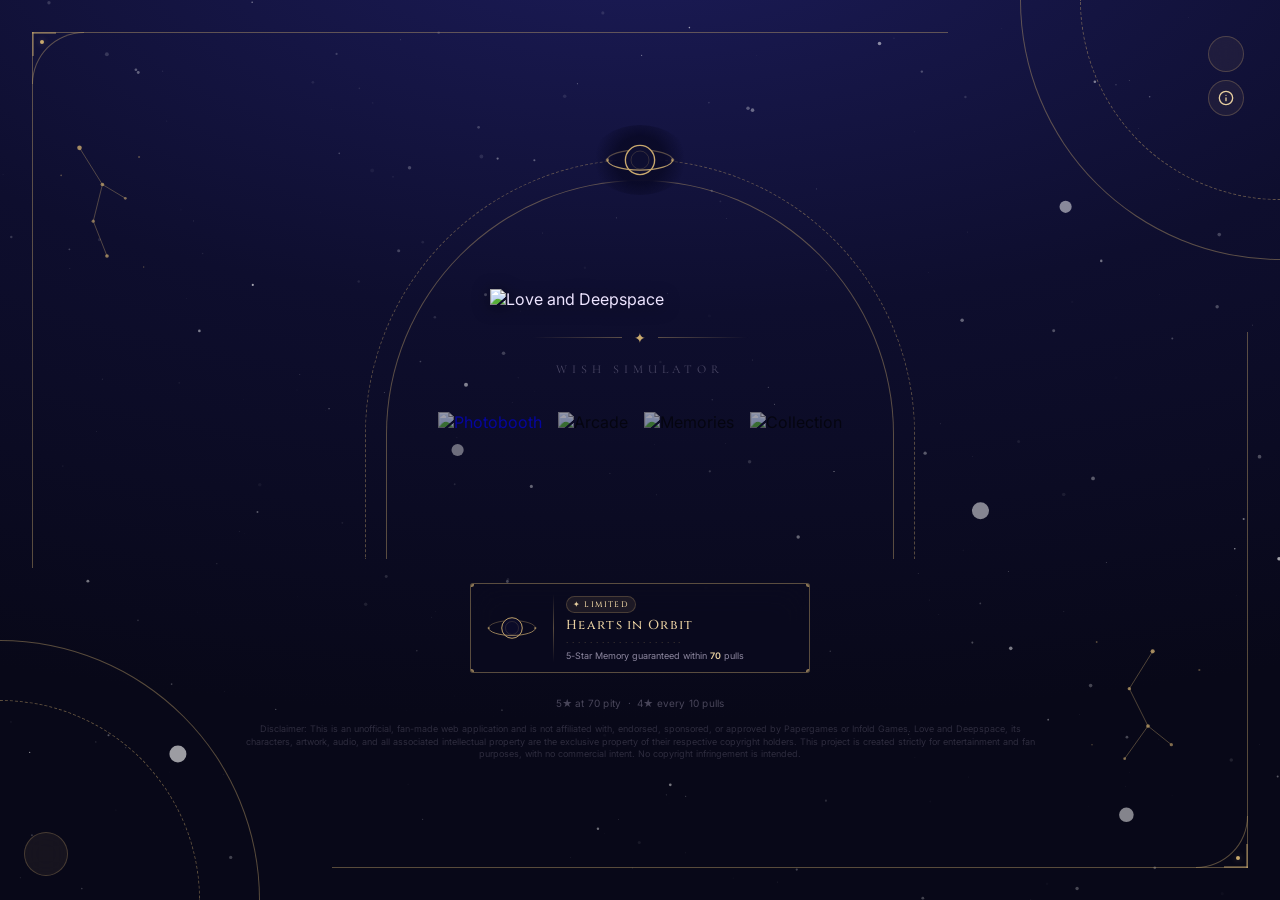
==== commit 49237477: "remove some nsfw valko card" ====
--- a/index.html
+++ b/index.html
@@ -529,7 +529,7 @@
   <div class="toast" id="toast" role="alert" aria-live="assertive"></div>
 
   <script src="i18n.js?v=3"></script>
-  <script src="cards.js?v=24"></script>
+  <script src="cards.js?v=26"></script>
   <script src="memories.js?v=24"></script>
   <script src="collection.js?v=23"></script>
   <script src="audio-bridge.js?v=4"></script>
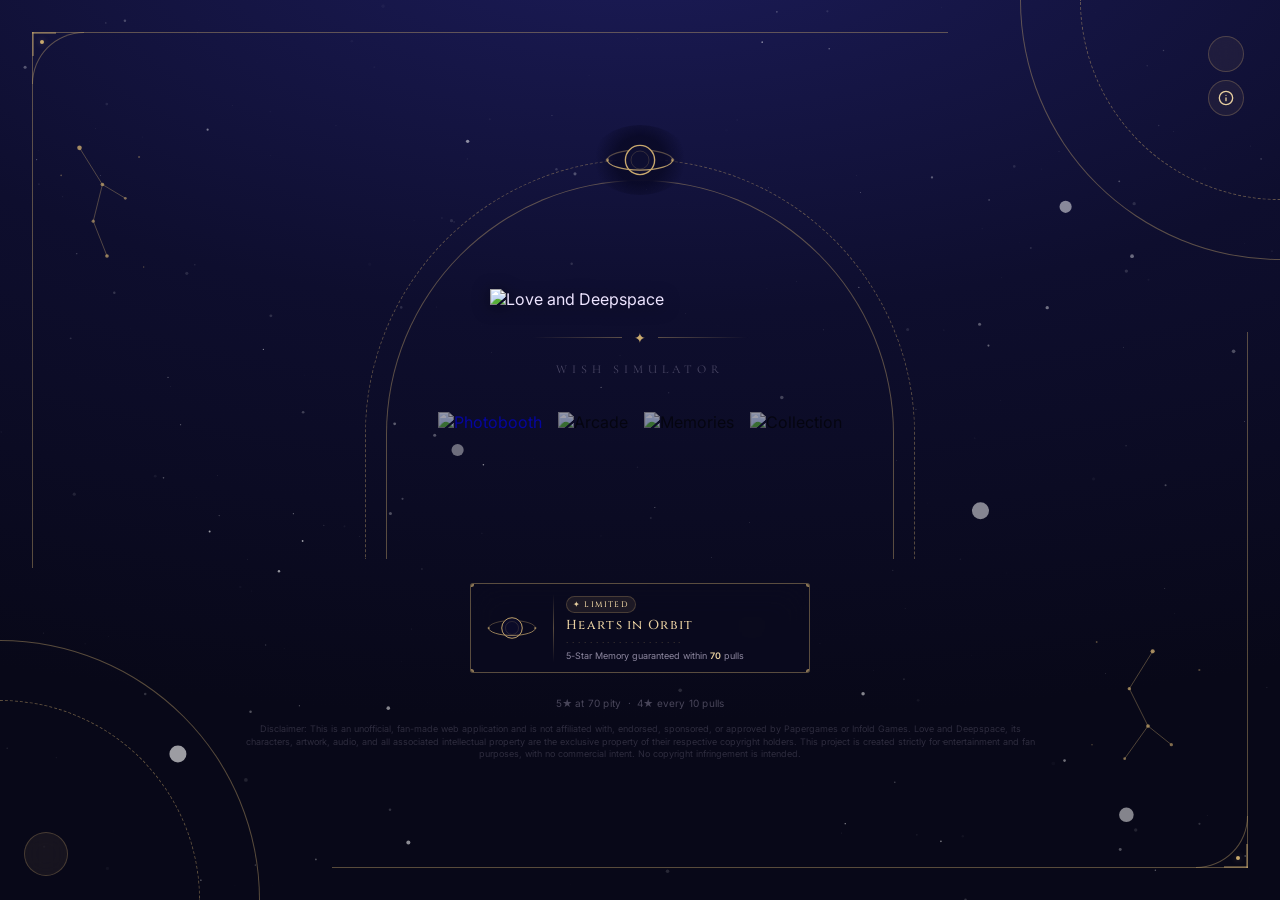
==== commit c4326805: "fix: video bitrate too high for a Galaxy Tab S6 Lite" ====
--- a/index.html
+++ b/index.html
@@ -533,7 +533,7 @@
   <script src="memories.js?v=24"></script>
   <script src="collection.js?v=23"></script>
   <script src="audio-bridge.js?v=4"></script>
-  <script src="app.js?v=36"></script>
+  <script src="app.js?v=37"></script>
   <script>
     window.PAGE_FAQ = {
       title: 'Gacha FAQ',
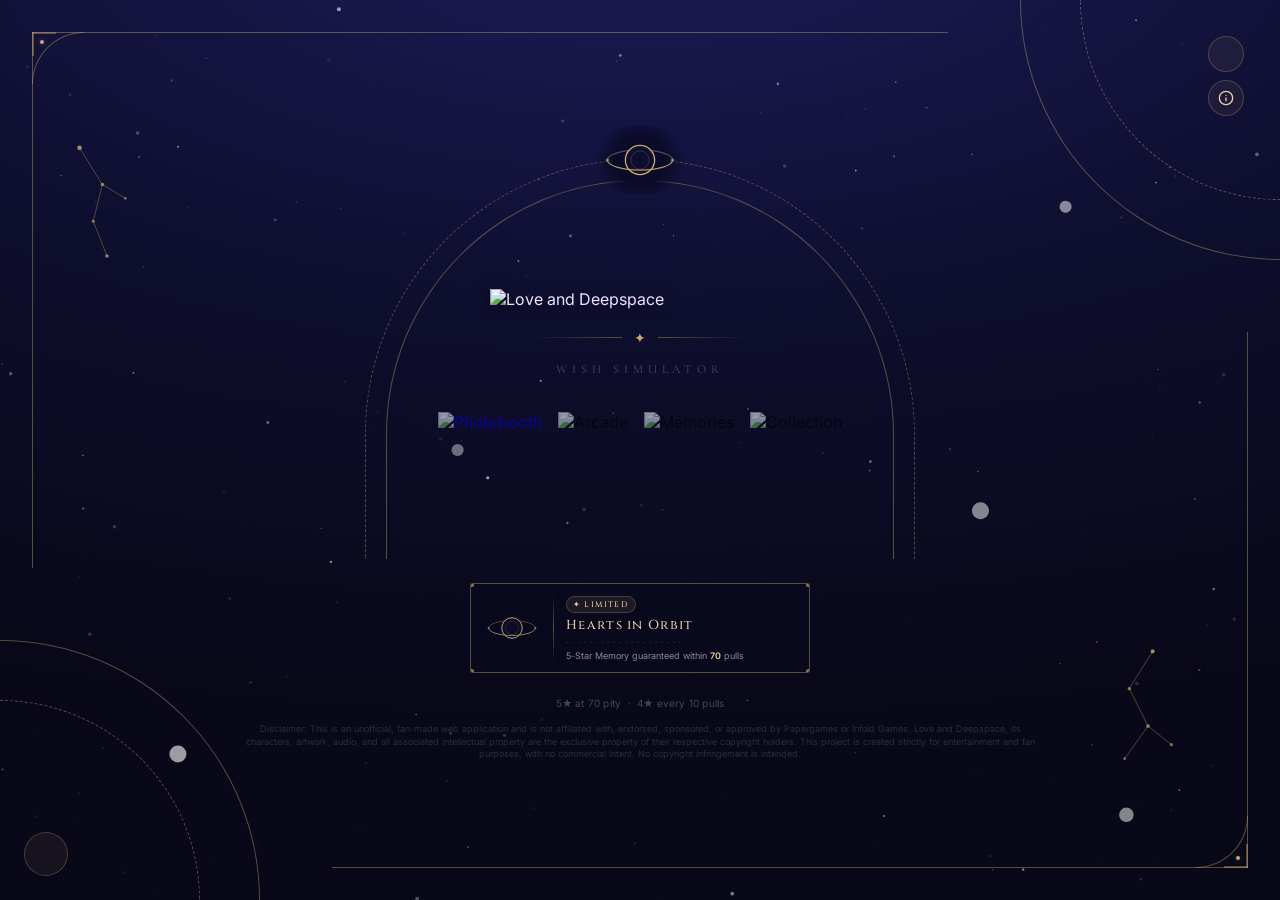
==== commit c1053f48: "feat: :art: new assets" ====
--- a/index.html
+++ b/index.html
@@ -529,7 +529,7 @@
   <div class="toast" id="toast" role="alert" aria-live="assertive"></div>
 
   <script src="i18n.js?v=3"></script>
-  <script src="cards.js?v=26"></script>
+  <script src="cards.js?v=27"></script>
   <script src="memories.js?v=24"></script>
   <script src="collection.js?v=23"></script>
   <script src="audio-bridge.js?v=4"></script>
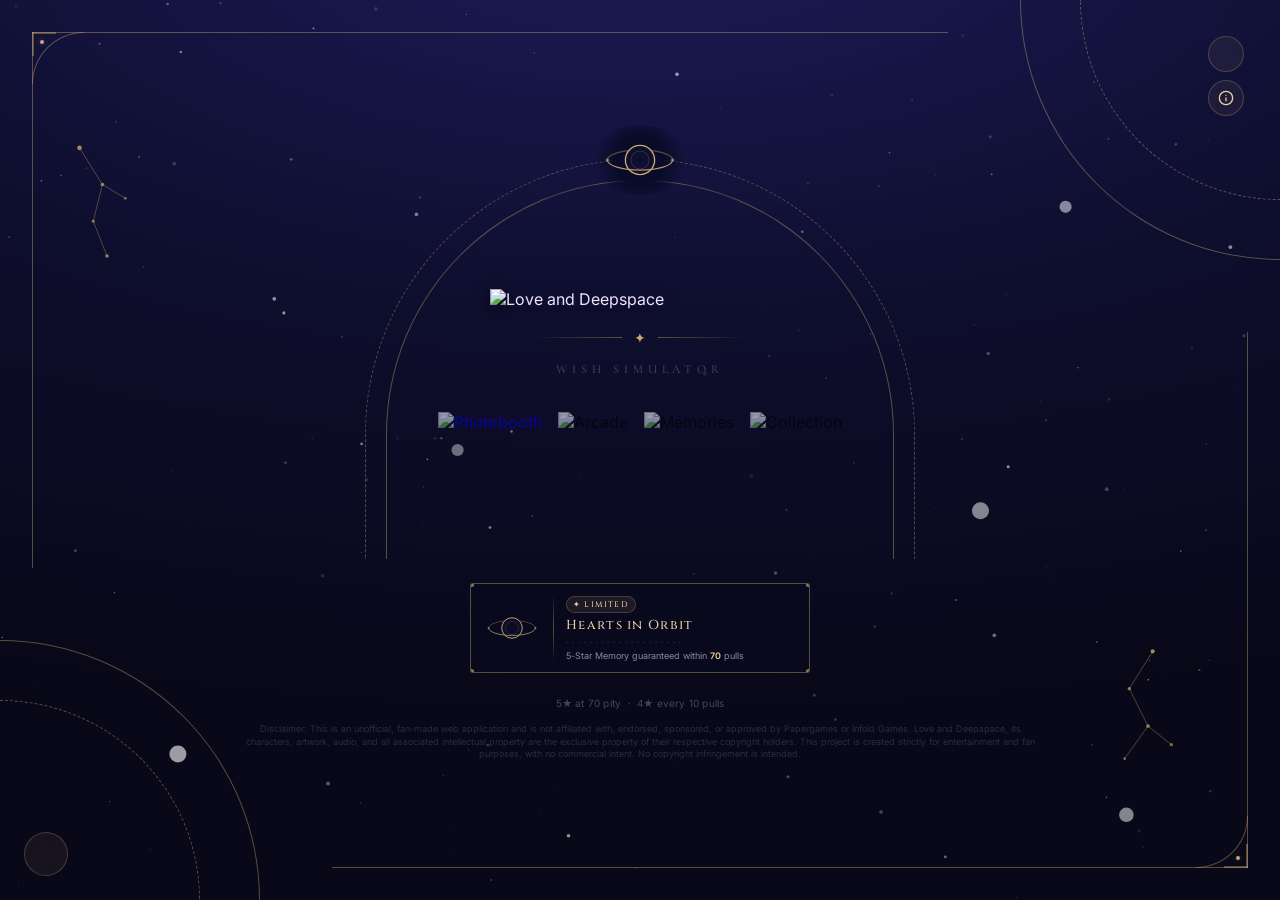
==== commit 69d4fa89: "feat: :sparkles: filter character drop" ====
--- a/index.html
+++ b/index.html
@@ -9,7 +9,7 @@
   <link rel="preconnect" href="https://fonts.googleapis.com">
   <link rel="preconnect" href="https://fonts.gstatic.com" crossorigin>
   <link href="https://fonts.googleapis.com/css2?family=Cinzel:wght@400;500;600;700&family=Cormorant+Infant:ital,wght@0,300;0,400;0,600;1,400&family=Inter:wght@300;400;500;600&family=Rubik+Bubbles&display=swap" rel="stylesheet">
-  <link rel="stylesheet" href="style.css?v=34">
+  <link rel="stylesheet" href="style.css?v=35">
   <script src="https://unpkg.com/lucide@latest"></script>
 </head>
 <body>
@@ -533,7 +533,7 @@
   <script src="memories.js?v=24"></script>
   <script src="collection.js?v=23"></script>
   <script src="audio-bridge.js?v=4"></script>
-  <script src="app.js?v=37"></script>
+  <script src="app.js?v=38"></script>
   <script>
     window.PAGE_FAQ = {
       title: 'Gacha FAQ',
--- a/style.css
+++ b/style.css
@@ -3269,4 +3269,14 @@
   .arcade-modal-grid { gap: 20px; }
   .arcade-game-img-wrap { width: 120px; height: 120px; }
   .arcade-modal-inner { padding: 40px 16px 44px; }
-}+}
+/* ── Settings: Pull Pool (character 5★/4★ tick boxes) ── */
+.filter-row { display: flex; align-items: center; gap: 14px; padding: 8px 0; border-bottom: 1px dashed rgba(255, 255, 255, 0.08); }
+.filter-row:last-of-type { border-bottom: none; }
+.filter-char { flex: 1; font-size: 14px; font-weight: 600; color: var(--char-color, var(--txt, #ede4ff)); }
+.filter-check { display: inline-flex; align-items: center; gap: 6px; min-width: 56px; font-size: 14px; cursor: pointer; color: var(--txt, #ede4ff); user-select: none; }
+.filter-check input { width: 18px; height: 18px; margin: 0; accent-color: var(--gold-lt, #e8cfa0); cursor: pointer; }
+.filter-msg { min-height: 18px; margin: 12px 0 10px; font-size: 12px; line-height: 1.4; color: var(--txt-2, rgba(237, 228, 255, 0.58)); }
+.filter-msg.is-error { color: #ff8a8a; }
+.filter-msg.is-ok { color: #8fe3a4; }
+#gs-filter-save-btn:disabled { opacity: 0.4; cursor: not-allowed; box-shadow: none; background: rgba(201, 169, 110, 0.08); }
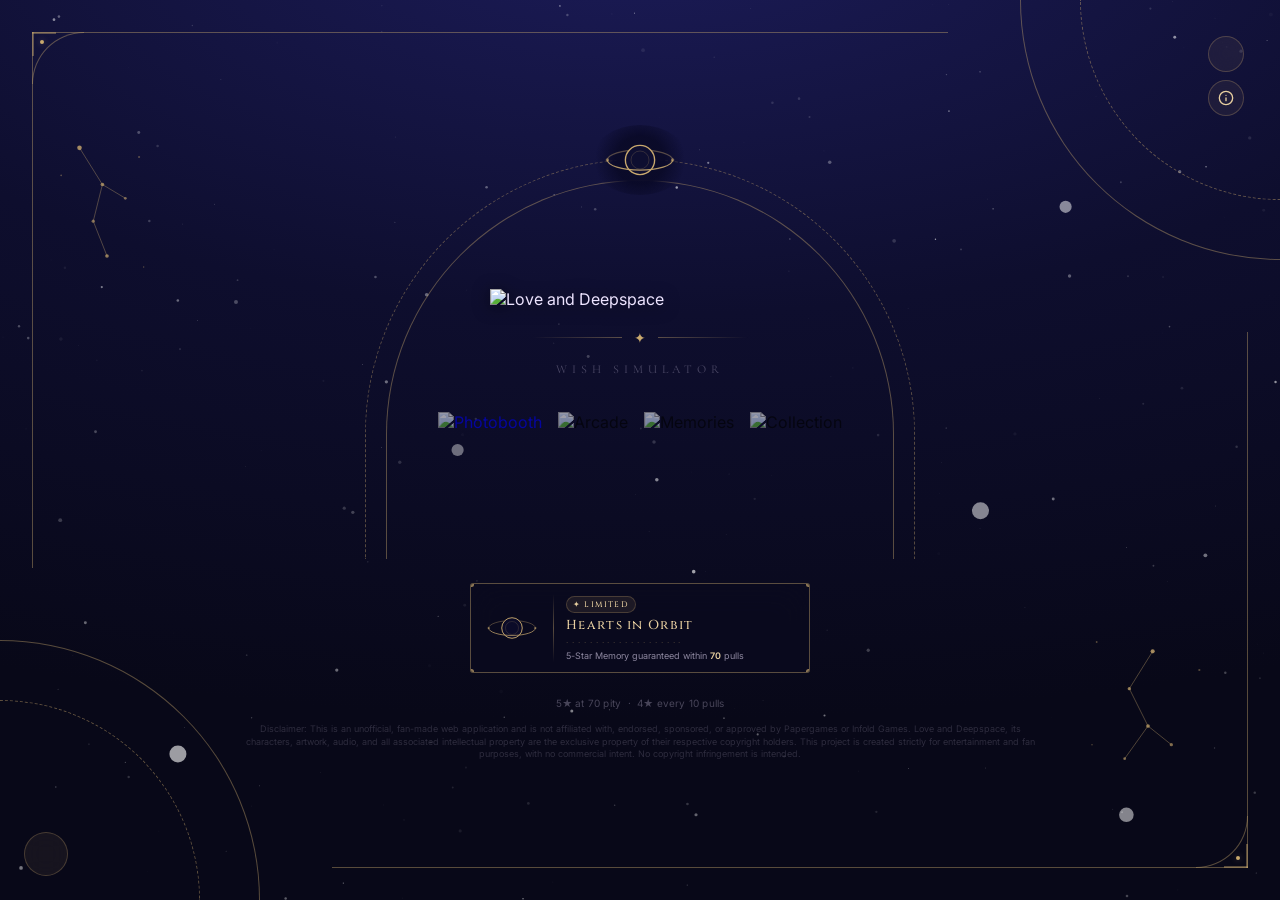
==== commit 0c380dd5: "docs: :memo: add probabilities of card on filter" ====
--- a/index.html
+++ b/index.html
@@ -9,7 +9,7 @@
   <link rel="preconnect" href="https://fonts.googleapis.com">
   <link rel="preconnect" href="https://fonts.gstatic.com" crossorigin>
   <link href="https://fonts.googleapis.com/css2?family=Cinzel:wght@400;500;600;700&family=Cormorant+Infant:ital,wght@0,300;0,400;0,600;1,400&family=Inter:wght@300;400;500;600&family=Rubik+Bubbles&display=swap" rel="stylesheet">
-  <link rel="stylesheet" href="style.css?v=35">
+  <link rel="stylesheet" href="style.css?v=36">
   <script src="https://unpkg.com/lucide@latest"></script>
 </head>
 <body>
@@ -533,7 +533,7 @@
   <script src="memories.js?v=24"></script>
   <script src="collection.js?v=23"></script>
   <script src="audio-bridge.js?v=4"></script>
-  <script src="app.js?v=38"></script>
+  <script src="app.js?v=39"></script>
   <script>
     window.PAGE_FAQ = {
       title: 'Gacha FAQ',
--- a/style.css
+++ b/style.css
@@ -3274,7 +3274,10 @@
 .filter-row { display: flex; align-items: center; gap: 14px; padding: 8px 0; border-bottom: 1px dashed rgba(255, 255, 255, 0.08); }
 .filter-row:last-of-type { border-bottom: none; }
 .filter-char { flex: 1; font-size: 14px; font-weight: 600; color: var(--char-color, var(--txt, #ede4ff)); }
-.filter-check { display: inline-flex; align-items: center; gap: 6px; min-width: 56px; font-size: 14px; cursor: pointer; color: var(--txt, #ede4ff); user-select: none; }
+.filter-label { display: flex; flex-direction: column; gap: 1px; width: auto; }
+.filter-label b { font-weight: 600; }
+.filter-stat { font-size: 11px; color: var(--txt-2, rgba(237, 228, 255, 0.58)); font-variant-numeric: tabular-nums; white-space: nowrap; }
+.filter-check { display: inline-flex; align-items: center; gap: 6px; min-width: 104px; font-size: 14px; cursor: pointer; color: var(--txt, #ede4ff); user-select: none; }
 .filter-check input { width: 18px; height: 18px; margin: 0; accent-color: var(--gold-lt, #e8cfa0); cursor: pointer; }
 .filter-msg { min-height: 18px; margin: 12px 0 10px; font-size: 12px; line-height: 1.4; color: var(--txt-2, rgba(237, 228, 255, 0.58)); }
 .filter-msg.is-error { color: #ff8a8a; }
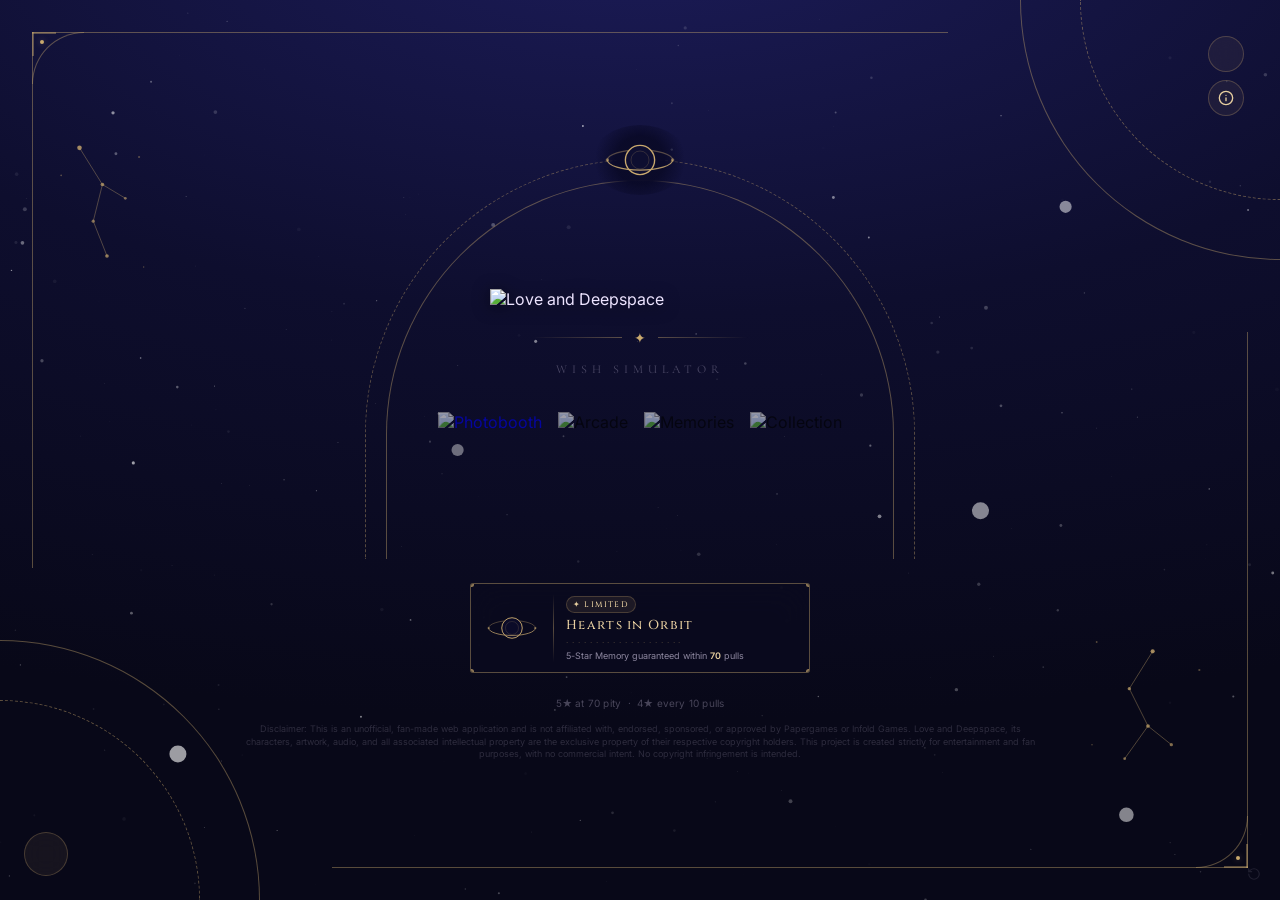
==== commit e5b65b34: "feat: :sparkles: new reset pity hidden left right of landing page it was too long to go to the setti" ====
--- a/index.html
+++ b/index.html
@@ -9,7 +9,7 @@
   <link rel="preconnect" href="https://fonts.googleapis.com">
   <link rel="preconnect" href="https://fonts.gstatic.com" crossorigin>
   <link href="https://fonts.googleapis.com/css2?family=Cinzel:wght@400;500;600;700&family=Cormorant+Infant:ital,wght@0,300;0,400;0,600;1,400&family=Inter:wght@300;400;500;600&family=Rubik+Bubbles&display=swap" rel="stylesheet">
-  <link rel="stylesheet" href="style.css?v=36">
+  <link rel="stylesheet" href="style.css?v=37">
   <script src="https://unpkg.com/lucide@latest"></script>
 </head>
 <body>
@@ -220,6 +220,13 @@
         <p class="footer-hint"><span data-i18n="home.footer_hint">5★ at 70 pity &nbsp;·&nbsp; 4★ every 10 pulls</span><span id="footer-rates-hint"></span></p>
         <p class="footer-disclaimer" data-i18n="home.footer_disclaimer">Disclaimer: This is an unofficial, fan-made web application and is not affiliated with, endorsed, sponsored, or approved by Papergames or Infold Games. Love and Deepspace, its characters, artwork, audio, and all associated intellectual property are the exclusive property of their respective copyright holders. This project is created strictly for entertainment and fan purposes, with no commercial intent. No copyright infringement is intended.</p>
       </footer>
+
+      <!-- Discreet "reset pity" button (near-invisible until hovered/focused) -->
+      <button id="reset-pity-btn" class="reset-pity-btn" type="button" aria-label="Reset pity" title="Reset pity">
+        <svg viewBox="0 0 24 24" fill="none" stroke="currentColor" stroke-width="2" stroke-linecap="round" stroke-linejoin="round" aria-hidden="true">
+          <path d="M3 12a9 9 0 1 0 9-9 9.75 9.75 0 0 0-6.74 2.74L3 8"/><path d="M3 3v5h5"/>
+        </svg>
+      </button>
 
     </div><!-- /screen-select -->
 
@@ -533,7 +540,7 @@
   <script src="memories.js?v=24"></script>
   <script src="collection.js?v=23"></script>
   <script src="audio-bridge.js?v=4"></script>
-  <script src="app.js?v=39"></script>
+  <script src="app.js?v=40"></script>
   <script>
     window.PAGE_FAQ = {
       title: 'Gacha FAQ',
--- a/style.css
+++ b/style.css
@@ -3283,3 +3283,8 @@
 .filter-msg.is-error { color: #ff8a8a; }
 .filter-msg.is-ok { color: #8fe3a4; }
 #gs-filter-save-btn:disabled { opacity: 0.4; cursor: not-allowed; box-shadow: none; background: rgba(201, 169, 110, 0.08); }
+
+/* ── Landing page: discreet reset-pity button ── */
+.reset-pity-btn { position: absolute; right: 12px; bottom: 12px; z-index: 5; width: 28px; height: 28px; padding: 0; display: flex; align-items: center; justify-content: center; border: none; border-radius: 50%; background: transparent; color: var(--txt, #ede4ff); opacity: 0.1; cursor: pointer; transition: opacity 0.2s, background 0.2s; }
+.reset-pity-btn svg { width: 14px; height: 14px; }
+.reset-pity-btn:hover, .reset-pity-btn:focus-visible { opacity: 0.75; background: rgba(201, 169, 110, 0.14); outline: none; }
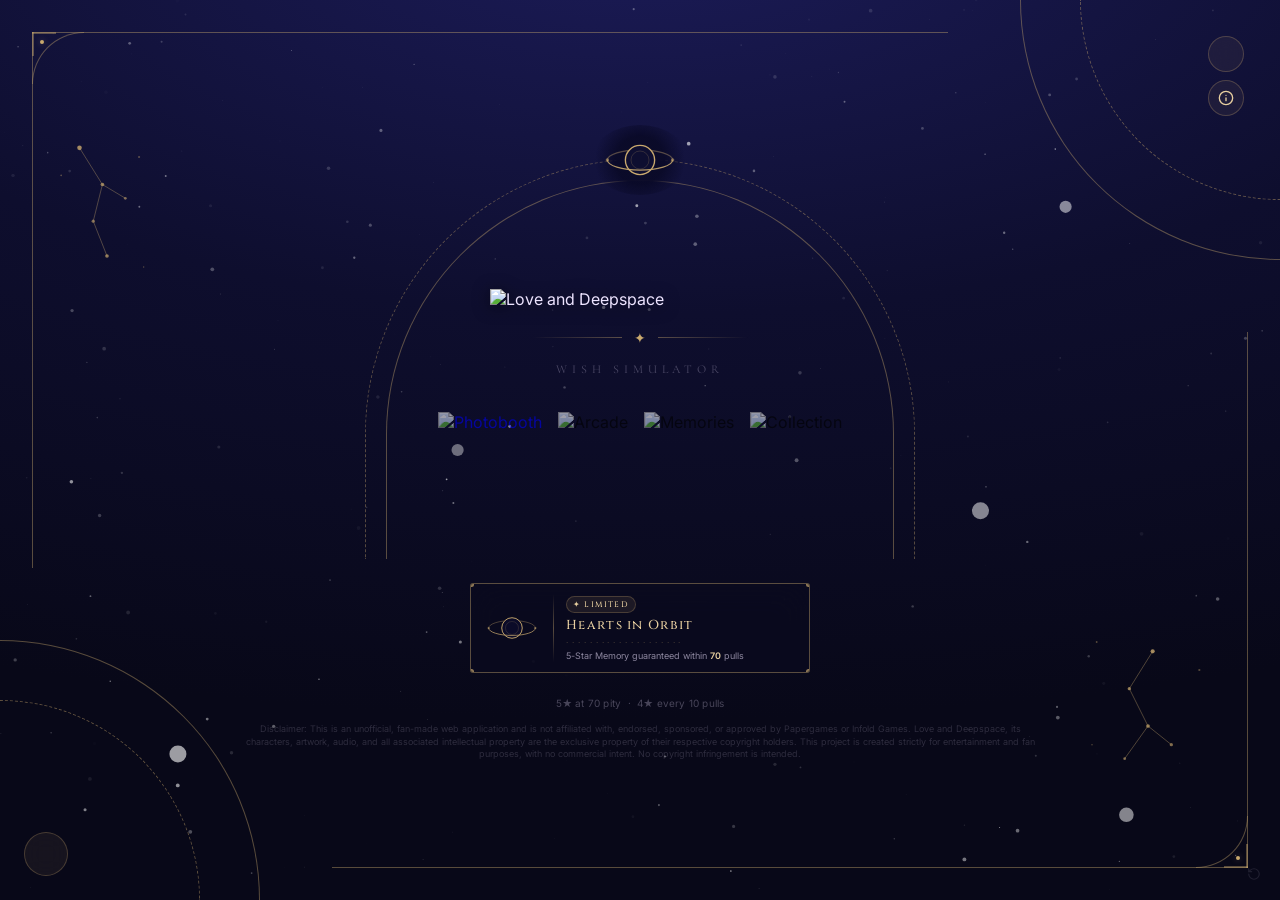
==== commit dea46709: "feat: :sparkles: valko background sound" ====
--- a/index.html
+++ b/index.html
@@ -471,7 +471,7 @@
     </div>
 
     <!-- Global Audio Player -->
-    <audio id="bg-music" src="assets/ui/love-and-lightyear.mp3" loop autoplay></audio>
+    <audio id="bg-music" src="assets/ui/Tameless-Territory.mp3" loop autoplay></audio>
     <button id="music-toggle" class="music-toggle-btn" aria-label="Toggle background music">
       <i data-lucide="play" id="music-icon-play"></i>
       <i data-lucide="pause" id="music-icon-pause" style="display:none;"></i>
